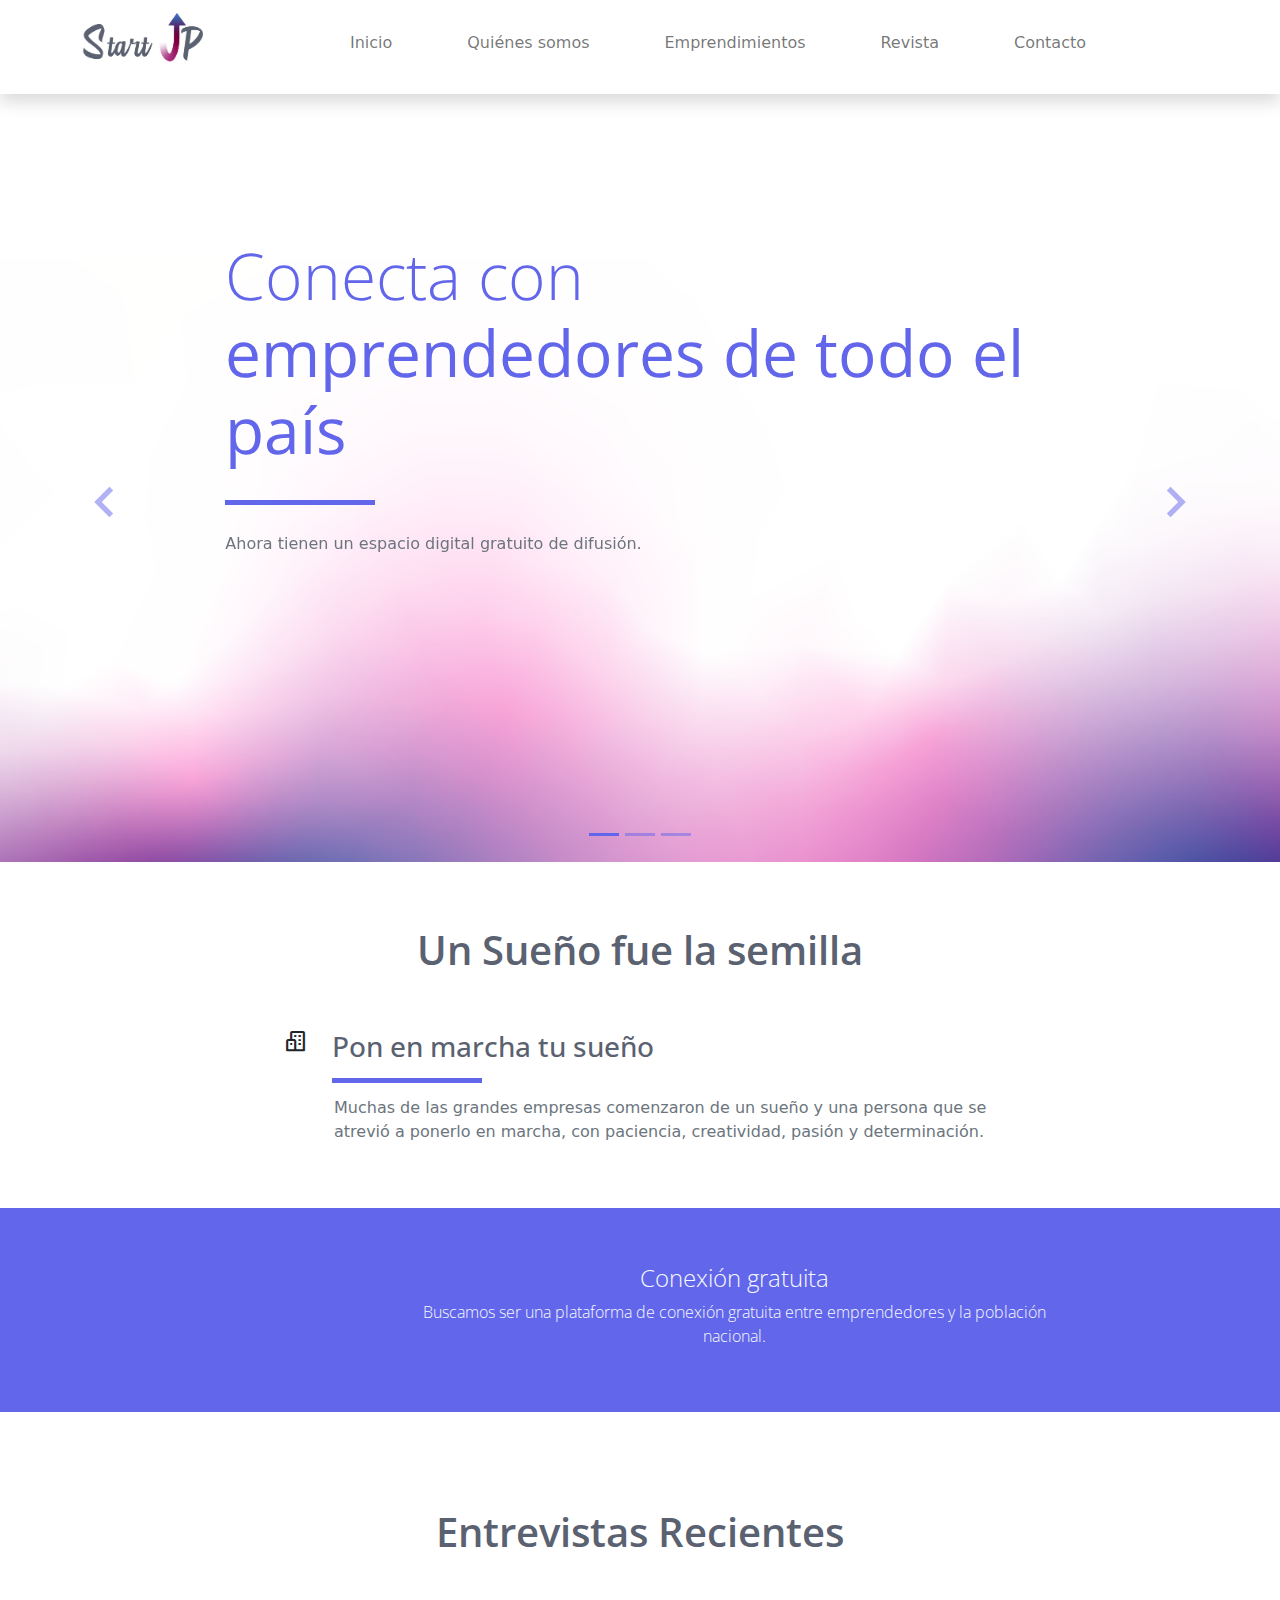
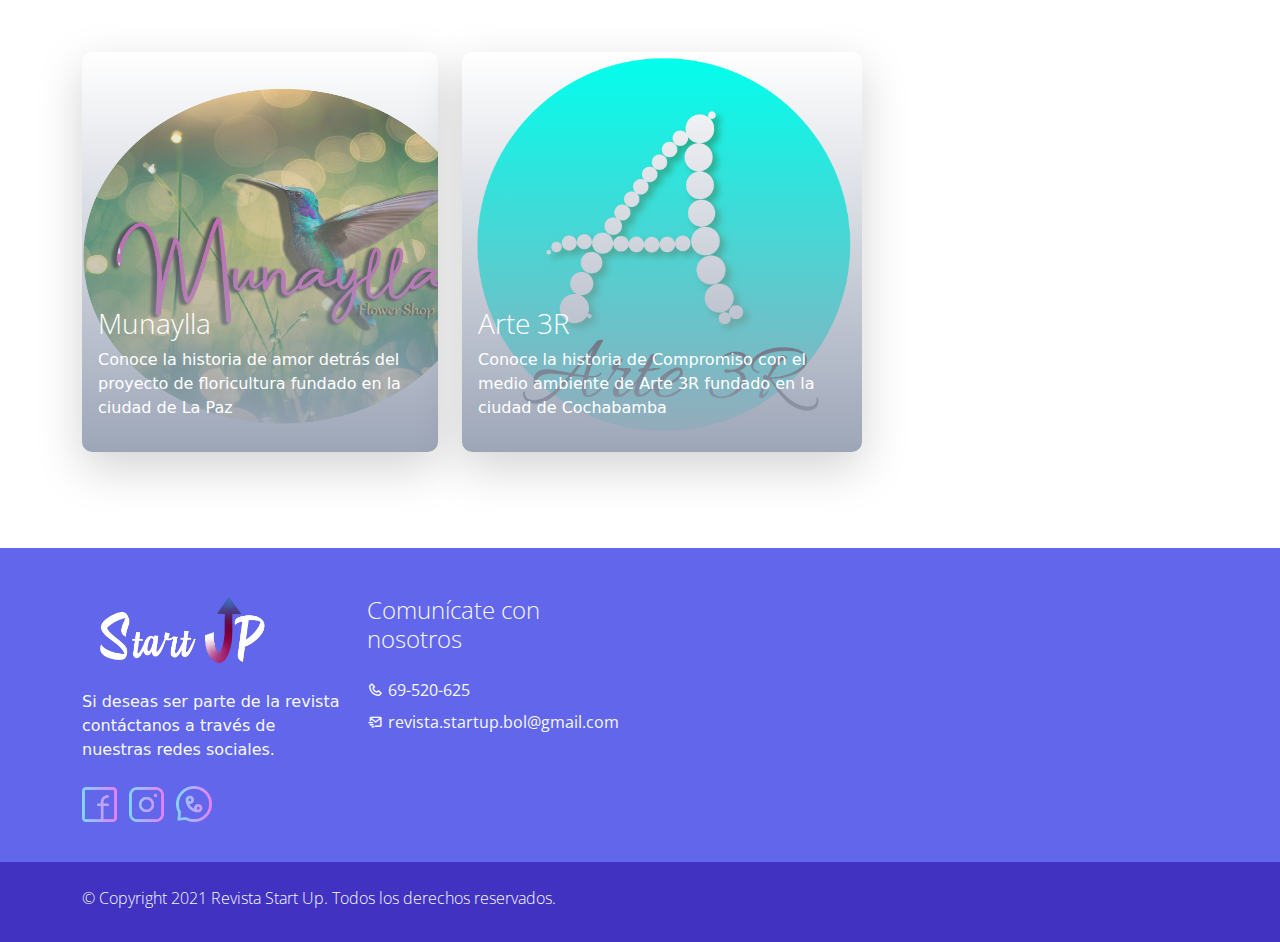
==== index.html @ d156837f "update index interview" ====
<!DOCTYPE html>
<html lang="en">

<head>
    <title>Revista Start Up</title>
    <meta charset="utf-8">
    <meta name="viewport" content="width=device-width, initial-scale=1">
    <link rel="apple-touch-icon" href="assets/img/apple-icon.png">
    <link rel="shortcut icon" type="image/x-icon" href="assets/img/favicon.ico">
    <!-- Load Require CSS -->
    <link href="assets/css/bootstrap.min.css" rel="stylesheet">
    <!-- Font CSS -->
    <link href="assets/css/boxicon.min.css" rel="stylesheet">
    <link href="https://fonts.googleapis.com/css2?family=Open+Sans:wght@300;400;600&display=swap" rel="stylesheet">
    <!-- Load Tempalte CSS -->
    <link rel="stylesheet" href="assets/css/templatemo.css">
    <!-- Custom CSS -->
    <link rel="stylesheet" href="assets/css/custom.css">
    <!--
    
TemplateMo 561 Purple Buzz

https://templatemo.com/tm-561-purple-buzz

-->
</head>

<body>
    <!-- Header -->
    <nav id="main_nav" class="navbar navbar-expand-lg navbar-light bg-white shadow">
        <div class="container d-flex justify-content-between align-items-center">
            <a class="navbar-brand h1" href="index.html">
                <img src="./assets/img/logos/logoplomo.png" style="height: 60px; width: 140px;">
            </a>
            <button class="navbar-toggler border-0" type="button" data-bs-toggle="collapse"
                data-bs-target="#navbar-toggler-success" aria-controls="navbarSupportedContent" aria-expanded="false"
                aria-label="Toggle navigation">
                <span class="navbar-toggler-icon"></span>
            </button>

            <div class="align-self-center collapse navbar-collapse flex-fill  d-lg-flex justify-content-lg-between"
                id="navbar-toggler-success">
                <div class="flex-fill mx-xl-5 mb-2">
                    <ul class="nav navbar-nav d-flex justify-content-between mx-xl-5 text-center text-dark">
                        <li class="nav-item">
                            <a class="nav-link btn-outline-primary rounded-pill px-3" href="index.html">Inicio</a>
                        </li>
                        <li class="nav-item">
                            <a class="nav-link btn-outline-primary rounded-pill px-3" href="nosotros.html">Quiénes
                                somos</a>
                        </li>
                        <li class="nav-item">
                            <a class="nav-link btn-outline-primary rounded-pill px-3"
                                href="emprendedores.html">Emprendimientos</a>
                        </li>
                        <li class="nav-item">
                            <a class="nav-link btn-outline-primary rounded-pill px-3" href="impresa.html">Revista</a>
                        </li>
                        <li class="nav-item">
                            <a class="nav-link btn-outline-primary rounded-pill px-3" href="contacto.html">Contacto</a>
                        </li>
                    </ul>
                </div>
            </div>
        </div>
    </nav>
    <!-- Close Header -->


    <!-- Start Banner Hero -->
    <div class="banner-wrapper bg-light">
        <div id="index_banner" class="banner-vertical-center-index container-fluid pt-5">

            <!-- Start slider -->
            <div id="carouselExampleIndicators" class="carousel slide" data-bs-ride="carousel">
                <ol class="carousel-indicators">
                    <li data-bs-target="#carouselExampleIndicators" data-bs-slide-to="0" class="active"></li>
                    <li data-bs-target="#carouselExampleIndicators" data-bs-slide-to="1"></li>
                    <li data-bs-target="#carouselExampleIndicators" data-bs-slide-to="2"></li>
                </ol>
                <div class="carousel-inner">
                    <div class="carousel-item active">

                        <div class="py-5 row d-flex align-items-center">
                            <div class="banner-content col-lg-8 col-8 offset-2 m-lg-auto text-left py-5 pb-5">
                                <h1
                                    class="banner-heading h1 text-secondary display-3 mb-0 pb-5 mx-0 px-0 light-300 typo-space-line">
                                    Conecta con <strong>emprendedores de todo el país</strong>
                                </h1>
                                <p class="banner-body text-muted py-3 mx-0 px-0">
                                    Ahora tienen un espacio digital
                                    gratuito de difusión.
                                </p>
                            </div>
                        </div>

                    </div>
                    <div class="carousel-item">

                        <div class="py-5 row d-flex align-items-center">
                            <div class="banner-content col-lg-8 col-8 offset-2 m-lg-auto text-left py-5 pb-5">
                                <h1
                                    class="banner-heading h1 text-secondary display-3 mb-0 pb-5 mx-0 px-0 light-300 typo-space-line">
                                    Conoce la historia detrás de <strong>sus proyectos</strong>
                                </h1>
                                <p class="banner-body text-muted py-3 mx-0 px-0">
                                    Cada 15 días un emprendedor compartirá su historia.
                                </p>

                            </div>
                        </div>

                    </div>
                    <div class="carousel-item">

                        <div class="py-5 row d-flex align-items-center">
                            <div class="banner-content col-lg-8 col-8 offset-2 m-lg-auto text-left py-5 pb-5">
                                <h1
                                    class="banner-heading h1 text-secondary display-3 mb-0 pb-5 mx-0 px-0 light-300 typo-space-line">
                                    Descubre a las empresas y <strong>fuentes de empleo del mañana.</strong>
                                </h1>
                                <a class="banner-button btn rounded-pill btn-outline-primary btn-lg px-4"
                                    href="emprendedores.html" role="button">Ver Emprendimientos</a>
                            </div>
                        </div>

                    </div>
                </div>
                <a class="carousel-control-prev text-decoration-none" href="#carouselExampleIndicators" role="button"
                    data-bs-slide="prev">
                    <i class='bx bx-chevron-left'></i>
                    <span class="visually-hidden">Previous</span>
                </a>
                <a class="carousel-control-next text-decoration-none" href="#carouselExampleIndicators" role="button"
                    data-bs-slide="next">
                    <i class='bx bx-chevron-right'></i>
                    <span class="visually-hidden">Next</span>
                </a>
            </div>
            <!-- End slider -->

        </div>
    </div>
    <!-- End Banner Hero -->



    <!-- Start Service -->
    <section class="service-wrapper py-3">
        <div class="container-fluid pb-3">
            <div class="row">
                <h2 class="h2 text-center col-12 py-5 semi-bold-600" style="color: #5A6170;">Un Sueño fue la semilla
                </h2>
                <div class="service-header col-2 col-lg-3 text-end light-300">
                    <i class='bx bx-buildings bx-sm text-dark'></i>
                </div>
                <div class="service-heading col-10 col-lg-9 text-start float-end light-300">
                    <h2 class="h3 pb-4 typo-space-line" style="color: #5A6170;">Pon en marcha tu sueño</h2>
                </div>
            </div>
            <p class="service-footer col-10 offset-2 col-lg-9 offset-lg-3 text-start pb-3 text-muted px-2">
                Muchas de las grandes empresas comenzaron de un sueño y una persona que se atrevió a ponerlo en marcha,
                con paciencia, creatividad, pasión y determinación.
            </p>
        </div>

        <!--  <div class="service-tag py-5 bg-secondary">
            <div class="col-md-12">
                <ul class="nav d-flex justify-content-center">
                    <li class="nav-item mx-lg-4">
                        <a class="filter-btn nav-link btn-outline-primary active shadow rounded-pill text-light px-4 light-300"
                            href="#" data-filter=".project">All</a>
                    </li>
                    <li class="nav-item mx-lg-4">
                        <a class="filter-btn nav-link btn-outline-primary rounded-pill text-light px-4 light-300"
                            href="#" data-filter=".graphic">Graphics</a>
                    </li>
                    <li class="filter-btn nav-item mx-lg-4">
                        <a class="filter-btn nav-link btn-outline-primary rounded-pill text-light px-4 light-300"
                            href="#" data-filter=".ui">UI/UX</a>
                    </li>
                    <li class="nav-item mx-lg-4">
                        <a class="filter-btn nav-link btn-outline-primary rounded-pill text-light px-4 light-300"
                            href="#" data-filter=".branding">Branding</a>
                    </li>
                </ul>
            </div>
        </div>-->

    </section>

    <!-- <section class="container overflow-hidden py-5">
        <div class="row gx-5 gx-sm-3 gx-lg-5 gy-lg-5 gy-3 pb-3 projects">

            <div class="col-xl-3 col-md-4 col-sm-6 project ui branding">
                <a href="#" class="service-work card border-0 text-white shadow-sm overflow-hidden mx-5 m-sm-0">
                    <img class="service card-img" src="./assets/img/services-01.jpg" alt="Card image">
                    <div class="service-work-vertical card-img-overlay d-flex align-items-end">
                        <div class="service-work-content text-left text-light">
                            <span class="btn btn-outline-light rounded-pill mb-lg-3 px-lg-4 light-300">UI/UX
                                design</span>
                            <p class="card-text">Lorem ipsum dolor sit amet, consectetur adipisicing</p>
                        </div>
                    </div>
                </a>
            </div>

            <div class="col-xl-3 col-md-4 col-sm-6 project ui graphic">
                <a href="#" class="service-work card border-0 text-white shadow-sm overflow-hidden mx-5 m-sm-0">
                    <img class="card-img" src="./assets/img/services-02.jpg" alt="Card image">
                    <div class="service-work-vertical card-img-overlay d-flex align-items-end">
                        <div class="service-work-content text-left text-light">
                            <span class="btn btn-outline-light rounded-pill mb-lg-3 px-lg-4 light-300">Social
                                Media</span>
                            <p class="card-text">Lorem ipsum dolor sit amet, consectetur adipisicing</p>
                        </div>
                    </div>
                </a>
            </div>

            <div class="col-xl-3 col-md-4 col-sm-6 project branding">
                <a href="#" class="service-work card border-0 text-white shadow-sm overflow-hidden mx-5 m-sm-0">
                    <img class="card-img" src="./assets/img/services-03.jpg" alt="Card image">
                    <div class="service-work-vertical card-img-overlay d-flex align-items-end">
                        <div class="service-work-content text-left text-light">
                            <span class="btn btn-outline-light rounded-pill mb-lg-3 px-lg-4 light-300">Marketing</span>
                            <p class="card-text">Lorem ipsum dolor sit amet, consectetur adipisicing</p>
                        </div>
                    </div>
                </a>
            </div>

            <div class="col-xl-3 col-md-4 col-sm-6 project ui graphic">
                <a href="#" class="service-work card border-0 text-white shadow-sm overflow-hidden mx-5 m-sm-0">
                    <img class="card-img" src="./assets/img/services-04.jpg" alt="Card image">
                    <div class="service-work-vertical card-img-overlay d-flex align-items-end">
                        <div class="service-work-content text-left text-light">
                            <span class="btn btn-outline-light rounded-pill mb-lg-3 px-lg-4 light-300">Graphic</span>
                            <p class="card-text">Lorem ipsum dolor sit amet, consectetur adipisicing</p>
                        </div>
                    </div>
                </a>
            </div>

            <div class="col-xl-3 col-md-4 col-sm-6 project ui graphic">
                <a href="#" class="service-work card border-0 text-white shadow-sm overflow-hidden mx-5 m-sm-0">
                    <img class="card-img" src="./assets/img/services-05.jpg" alt="Card image">
                    <div class="service-work-vertical card-img-overlay d-flex align-items-end">
                        <div class="service-work-content text-left text-light">
                            <span class="btn btn-outline-light rounded-pill mb-lg-3 px-lg-4 light-300">Digtal
                                Marketing</span>
                            <p class="card-text">Lorem ipsum dolor sit amet, consectetur adipisicing</p>
                        </div>
                    </div>
                </a>
            </div>

            <div class="col-xl-3 col-md-4 col-sm-6 project branding">
                <a href="#" class="service-work card border-0 text-white shadow-sm overflow-hidden mx-5 m-sm-0">
                    <img class="card-img" src="./assets/img/services-06.jpg" alt="Card image">
                    <div class="service-work-vertical card-img-overlay d-flex align-items-end">
                        <div class="service-work-content text-left text-light">
                            <span class="btn btn-outline-light rounded-pill mb-lg-3 px-lg-4 light-300">Market
                                Research</span>
                            <p class="card-text">Lorem ipsum dolor sit amet, consectetur adipisicing</p>
                        </div>
                    </div>
                </a>
            </div>

            <div class="col-xl-3 col-md-4 col-sm-6 project branding">
                <a href="#" class="service-work card border-0 text-white shadow-sm overflow-hidden mx-5 m-sm-0">
                    <img class="card-img" src="./assets/img/services-07.jpg" alt="Card image">
                    <div class="service-work-vertical card-img-overlay d-flex align-items-end">
                        <div class="service-work-content text-left text-light">
                            <span class="btn btn-outline-light rounded-pill mb-lg-3 px-lg-4 light-300">Business</span>
                            <p class="card-text">Lorem ipsum dolor sit amet, consectetur adipisicing</p>
                        </div>
                    </div>
                </a>
            </div>

            <div class="col-xl-3 col-md-4 col-sm-6 project ui graphic branding">
                <a href="#" class="service-work card border-0 text-white shadow-sm overflow-hidden mx-5 m-sm-0">
                    <img class="card-img" src="./assets/img/services-08.jpg" alt="Card image">
                    <div class="service-work-vertical card-img-overlay d-flex align-items-end">
                        <div class="service-work-content text-left text-light">
                            <span class="btn btn-outline-light rounded-pill mb-lg-3 px-lg-4 light-300">Branding</span>
                            <p class="card-text">Lorem ipsum dolor sit amet, consectetur adipisicing</p>
                        </div>
                    </div>
                </a>
            </div>

        </div>
    </section> -->
    <!-- End Service -->


    <!-- Start View Work -->
    <section class="bg-secondary">
        <div class="container py-5">
            <div class="row d-flex justify-content-center text-center">
                <div class="col-lg-2 col-12 text-light align-items-center">
                </div>
                <div class="col-lg-7 col-12 text-light pt-2">
                    <h3 class="h4 light-300">Conexión gratuita</h3>
                    <p class="light-300">Buscamos ser una plataforma de conexión gratuita entre emprendedores y la
                        población nacional. </p>
                </div>
            </div>
        </div>
    </section>
    <!-- End View Work -->

    <!-- Start Recent Work -->
    <section class="py-5 mb-5">
        <div class="container">
            <div class="recent-work-header row text-center pb-5">
                <h2 class="col-md-6 m-auto h2 semi-bold-600 py-5" style="color: #5A6170;">Entrevistas Recientes</h2>
            </div>
            <div class="row gy-12 g-lg-12 mb-12">

                <!-- Start Recent Work -->
                <div class="col-md-4 mb-12">
                    <a href="entrevista.html" class="recent-work card border-0 shadow-lg overflow-hidden">
                        <img class="recent-work-img card-img" style="height: 400px; width: 400px;"
                            src="./assets/img/entrevista/primera/logo.png" alt="Card image">
                        <div class="recent-work-vertical card-img-overlay d-flex align-items-end">
                            <div class="recent-work-content text-start mb-3 ml-3 text-dark">
                                <h3 class="card-title light-300" style="color:white;">Munaylla</h3>
                                <p class="card-text" style="color:white;">
                                    Conoce la historia de amor detrás del
                                    proyecto de floricultura
                                    fundado en la ciudad de La Paz
                                </p>
                            </div>
                        </div>
                    </a>

                </div>
                <div class="col-md-4 mb-12">
                    <a href="arte3r.html" class="recent-work card border-0 shadow-lg overflow-hidden"
                        style="height: 400px; width: 400px;">
                        <img class="recent-work-img card-img" src="./assets/img/entrevista/segunda/logo.jpg"
                            alt="Card image">
                        <div class="recent-work-vertical card-img-overlay d-flex align-items-end">
                            <div class="recent-work-content text-start mb-3 ml-3 text-dark">
                                <h3 class="card-title light-300" style="color:white;">Arte 3R</h3>
                                <p class="card-text" style="color:white;">Conoce la historia de Compromiso con el medio
                                    ambiente de Arte 3R
                                    fundado en la ciudad de Cochabamba</p>
                            </div>
                        </div>
                    </a>
                </div>
                <!-- End Recent Work -->

            </div>
        </div>
    </section>
    <!-- End Recent Work -->



    <!-- Start Footer -->
    <footer class="bg-secondary pt-4">
        <div class="container">
            <div class="row py-4">

                <div class="col-lg-3 col-12 align-left">
                    <a class="navbar-brand" href="index.html">
                        <img src="./assets/img/logos/logoblanco.png" style="height: 70px; width: 210px;">
                    </a>
                    <p class="text-light my-lg-4 my-2">
                        Si deseas ser parte de la revista contáctanos a través de nuestras redes sociales.
                    </p>
                    <ul class="list-inline footer-icons light-300">
                        <li class="list-inline-item m-0">
                            <a class="text-light" target="_blank" href="https://www.facebook.com/RevStartUp">
                                <img src="./assets/img/facebook_me.png " style="height: 35px; width: 35px;" alt="">
                            </a>
                        </li>
                        &nbsp;
                        <li class="list-inline-item m-0">
                            <a class="text-light" target="_blank" href="https://www.instagram.com/revstartup/">
                                <img src="./assets/img/instagram_me.png " style="height: 35px; width: 35px;" alt="">
                            </a>
                        </li>
                        &nbsp;
                        <li class="list-inline-item m-0">
                            <a class="text-light" target="_blank"
                                href="https://api.whatsapp.com/send?phone=59169520625&text=hola revista StartUp!">
                                <img src="./assets/img/whatsapp_me.png " style="height: 36px; width: 36px;" alt="">
                            </a>
                        </li>
                    </ul>
                </div>

                <div class="col-lg-3 col-md-4 my-sm-0 mt-4">
                    <h2 class="h4 pb-lg-3 text-light light-300">Comunícate con nosotros</h2>
                    <ul class="list-unstyled text-light light-300">
                        <li class="pb-2">
                            <i class='bx-fw bx bx-phone bx-xs'></i><a class="text-decoration-none text-light py-1"
                                href="tel:059169520625">69-520-625</a>
                        </li>
                        <li class="pb-2">
                            <i class='bx-fw bx bx-mail-send bx-xs'></i><a class="text-decoration-none text-light py-1"
                                href="mailto:revista.startup.bol@gmail.com">revista.startup.bol@gmail.com</a>
                        </li>
                    </ul>
                </div>

            </div>
        </div>

        <div class="w-100 bg-primary py-3">
            <div class="container">
                <div class="row pt-2">
                    <div class="col-lg-6 col-sm-12">
                        <p class="text-lg-start text-center text-light light-300">
                            © Copyright 2021 Revista Start Up. Todos los derechos reservados.
                        </p>
                    </div>
                </div>
            </div>
        </div>

    </footer>
    <!-- End Footer -->


    <!-- Bootstrap -->
    <script src="assets/js/bootstrap.bundle.min.js"></script>
    <!-- Load jQuery require for isotope -->
    <script src="assets/js/jquery.min.js"></script>
    <!-- Isotope -->
    <script src="assets/js/isotope.pkgd.js"></script>
    <!-- Page Script -->
    <script>
        $(window).load(function () {
            // init Isotope
            var $projects = $('.projects').isotope({
                itemSelector: '.project',
                layoutMode: 'fitRows'
            });
            $(".filter-btn").click(function () {
                var data_filter = $(this).attr("data-filter");
                $projects.isotope({
                    filter: data_filter
                });
                $(".filter-btn").removeClass("active");
                $(".filter-btn").removeClass("shadow");
                $(this).addClass("active");
                $(this).addClass("shadow");
                return false;
            });
        });
    </script>
    <!-- Templatemo -->
    <script src="assets/js/templatemo.js"></script>
    <!-- Custom -->
    <script src="assets/js/custom.js"></script>

</body>

</html>
---- assets/css/boxicon.min.css ----
@font-face{font-family:'boxicons';font-weight:normal;font-style:normal;src:url('../fonts/boxicons.eot');src:url('../fonts/boxicons.eot') format('embedded-opentype'),url('../fonts/boxicons.woff2') format('woff2'),url('../fonts/boxicons.woff') format('woff'),url('../fonts/boxicons.ttf') format('truetype'),url('../fonts/boxicons.svg?#boxicons') format('svg')}.bx{font-family:'boxicons'!important;font-weight:normal;font-style:normal;font-variant:normal;line-height:1;display:inline-block;text-transform:none;speak:none;-webkit-font-smoothing:antialiased;-moz-osx-font-smoothing:grayscale}.bx-ul{margin-left:2em;padding-left:0;list-style:none}.bx-ul>li{position:relative}.bx-ul .bx{font-size:inherit;line-height:inherit;position:absolute;left:-2em;width:2em;text-align:center}@-webkit-keyframes spin{0%{-webkit-transform:rotate(0);transform:rotate(0)}100%{-webkit-transform:rotate(359deg);transform:rotate(359deg)}}@keyframes spin{0%{-webkit-transform:rotate(0);transform:rotate(0)}100%{-webkit-transform:rotate(359deg);transform:rotate(359deg)}}@-webkit-keyframes burst{0%{-webkit-transform:scale(1);transform:scale(1);opacity:1}90%{-webkit-transform:scale(1.5);transform:scale(1.5);opacity:0}}@keyframes burst{0%{-webkit-transform:scale(1);transform:scale(1);opacity:1}90%{-webkit-transform:scale(1.5);transform:scale(1.5);opacity:0}}@-webkit-keyframes flashing{0%{opacity:1}45%{opacity:0}90%{opacity:1}}@keyframes flashing{0%{opacity:1}45%{opacity:0}90%{opacity:1}}@-webkit-keyframes fade-left{0%{-webkit-transform:translateX(0);transform:translateX(0);opacity:1}75%{-webkit-transform:translateX(-20px);transform:translateX(-20px);opacity:0}}@keyframes fade-left{0%{-webkit-transform:translateX(0);transform:translateX(0);opacity:1}75%{-webkit-transform:translateX(-20px);transform:translateX(-20px);opacity:0}}@-webkit-keyframes fade-right{0%{-webkit-transform:translateX(0);transform:translateX(0);opacity:1}75%{-webkit-transform:translateX(20px);transform:translateX(20px);opacity:0}}@keyframes fade-right{0%{-webkit-transform:translateX(0);transform:translateX(0);opacity:1}75%{-webkit-transform:translateX(20px);transform:translateX(20px);opacity:0}}@-webkit-keyframes fade-up{0%{-webkit-transform:translateY(0);transform:translateY(0);opacity:1}75%{-webkit-transform:translateY(-20px);transform:translateY(-20px);opacity:0}}@keyframes fade-up{0%{-webkit-transform:translateY(0);transform:translateY(0);opacity:1}75%{-webkit-transform:translateY(-20px);transform:translateY(-20px);opacity:0}}@-webkit-keyframes fade-down{0%{-webkit-transform:translateY(0);transform:translateY(0);opacity:1}75%{-webkit-transform:translateY(20px);transform:translateY(20px);opacity:0}}@keyframes fade-down{0%{-webkit-transform:translateY(0);transform:translateY(0);opacity:1}75%{-webkit-transform:translateY(20px);transform:translateY(20px);opacity:0}}@-webkit-keyframes tada{from{-webkit-transform:scale3d(1,1,1);transform:scale3d(1,1,1)}10%,20%{-webkit-transform:scale3d(.95,.95,.95) rotate3d(0,0,1,-10deg);transform:scale3d(.95,.95,.95) rotate3d(0,0,1,-10deg)}30%,50%,70%,90%{-webkit-transform:scale3d(1,1,1) rotate3d(0,0,1,10deg);transform:scale3d(1,1,1) rotate3d(0,0,1,10deg)}40%,60%,80%{-webkit-transform:scale3d(1,1,1) rotate3d(0,0,1,-10deg);transform:scale3d(1,1,1) rotate3d(0,0,1,-10deg)}to{-webkit-transform:scale3d(1,1,1);transform:scale3d(1,1,1)}}@keyframes tada{from{-webkit-transform:scale3d(1,1,1);transform:scale3d(1,1,1)}10%,20%{-webkit-transform:scale3d(.95,.95,.95) rotate3d(0,0,1,-10deg);transform:scale3d(.95,.95,.95) rotate3d(0,0,1,-10deg)}30%,50%,70%,90%{-webkit-transform:scale3d(1,1,1) rotate3d(0,0,1,10deg);transform:scale3d(1,1,1) rotate3d(0,0,1,10deg)}40%,60%,80%{-webkit-transform:rotate3d(0,0,1,-10deg);transform:rotate3d(0,0,1,-10deg)}to{-webkit-transform:scale3d(1,1,1);transform:scale3d(1,1,1)}}.bx-spin{-webkit-animation:spin 2s linear infinite;animation:spin 2s linear infinite}.bx-spin-hover:hover{-webkit-animation:spin 2s linear infinite;animation:spin 2s linear infinite}.bx-tada{-webkit-animation:tada 1.5s ease infinite;animation:tada 1.5s ease infinite}.bx-tada-hover:hover{-webkit-animation:tada 1.5s ease infinite;animation:tada 1.5s ease infinite}.bx-flashing{-webkit-animation:flashing 1.5s infinite linear;animation:flashing 1.5s infinite linear}.bx-flashing-hover:hover{-webkit-animation:flashing 1.5s infinite linear;animation:flashing 1.5s infinite linear}.bx-burst{-webkit-animation:burst 1.5s infinite linear;animation:burst 1.5s infinite linear}.bx-burst-hover:hover{-webkit-animation:burst 1.5s infinite linear;animation:burst 1.5s infinite linear}.bx-fade-up{-webkit-animation:fade-up 1.5s infinite linear;animation:fade-up 1.5s infinite linear}.bx-fade-up-hover:hover{-webkit-animation:fade-up 1.5s infinite linear;animation:fade-up 1.5s infinite linear}.bx-fade-down{-webkit-animation:fade-down 1.5s infinite linear;animation:fade-down 1.5s infinite linear}.bx-fade-down-hover:hover{-webkit-animation:fade-down 1.5s infinite linear;animation:fade-down 1.5s infinite linear}.bx-fade-left{-webkit-animation:fade-left 1.5s infinite linear;animation:fade-left 1.5s infinite linear}.bx-fade-left-hover:hover{-webkit-animation:fade-left 1.5s infinite linear;animation:fade-left 1.5s infinite linear}.bx-fade-right{-webkit-animation:fade-right 1.5s infinite linear;animation:fade-right 1.5s infinite linear}.bx-fade-right-hover:hover{-webkit-animation:fade-right 1.5s infinite linear;animation:fade-right 1.5s infinite linear}.bx-xs{font-size:1rem!important}.bx-sm{font-size:1.55rem!important}.bx-md{font-size:2.25rem!important}.bx-fw{font-size:1.2857142857em;line-height:.8em;width:1.2857142857em;height:.8em;margin-top:-.2em!important;vertical-align:middle}.bx-lg{font-size:3.0!important}.bx-pull-left{float:left;margin-right:.3em!important}.bx-pull-right{float:right;margin-left:.3em!important}.bx-rotate-90{transform:rotate(90deg);-ms-filter:'progid:DXImageTransform.Microsoft.BasicImage(rotation=1)'}.bx-rotate-180{transform:rotate(180deg);-ms-filter:'progid:DXImageTransform.Microsoft.BasicImage(rotation=2)'}.bx-rotate-270{transform:rotate(270deg);-ms-filter:'progid:DXImageTransform.Microsoft.BasicImage(rotation=3)'}.bx-flip-horizontal{transform:scaleX(-1);-ms-filter:'progid:DXImageTransform.Microsoft.BasicImage(rotation=0,mirror=1)'}.bx-flip-vertical{transform:scaleY(-1);-ms-filter:'progid:DXImageTransform.Microsoft.BasicImage(rotation=2,mirror=1)'}.bx-border{padding:.25em;border:.07em solid rgba(0,0,0,.1);border-radius:.25em}.bx-border-circle{padding:.25em;border:.07em solid rgba(0,0,0,.1);border-radius:50%}.bx-abacus:before{content:"\e900"}.bx-accessibility:before{content:"\e901"}.bx-add-to-queue:before{content:"\e902"}.bx-adjust:before{content:"\e903"}.bx-alarm:before{content:"\e904"}.bx-alarm-add:before{content:"\e905"}.bx-alarm-exclamation:before{content:"\e906"}.bx-alarm-off:before{content:"\e907"}.bx-alarm-snooze:before{content:"\e908"}.bx-album:before{content:"\e909"}.bx-align-justify:before{content:"\e90a"}.bx-align-left:before{content:"\e90b"}.bx-align-middle:before{content:"\e90c"}.bx-align-right:before{content:"\e90d"}.bx-analyse:before{content:"\e90e"}.bx-anchor:before{content:"\e90f"}.bx-angry:before{content:"\e910"}.bx-aperture:before{content:"\e911"}.bx-arch:before{content:"\e912"}.bx-archive:before{content:"\e913"}.bx-archive-in:before{content:"\e914"}.bx-archive-out:before{content:"\e915"}.bx-area:before{content:"\e916"}.bx-arrow-back:before{content:"\e917"}.bx-arrow-from-bottom:before{content:"\e918"}.bx-arrow-from-left:before{content:"\e919"}.bx-arrow-from-right:before{content:"\e91a"}.bx-arrow-from-top:before{content:"\e91b"}.bx-arrow-to-bottom:before{content:"\e91c"}.bx-arrow-to-left:before{content:"\e91d"}.bx-arrow-to-right:before{content:"\e91e"}.bx-arrow-to-top:before{content:"\e91f"}.bx-at:before{content:"\e920"}.bx-atom:before{content:"\e921"}.bx-award:before{content:"\e922"}.bx-badge:before{content:"\e923"}.bx-badge-check:before{content:"\e924"}.bx-ball:before{content:"\e925"}.bx-band-aid:before{content:"\e926"}.bx-bar-chart:before{content:"\e927"}.bx-bar-chart-alt:before{content:"\e928"}.bx-bar-chart-alt-2:before{content:"\e929"}.bx-bar-chart-square:before{content:"\e92a"}.bx-barcode:before{content:"\e92b"}.bx-barcode-reader:before{content:"\e92c"}.bx-baseball:before{content:"\e92d"}.bx-basket:before{content:"\e92e"}.bx-basketball:before{content:"\e92f"}.bx-bath:before{content:"\e930"}.bx-battery:before{content:"\e931"}.bx-bed:before{content:"\e932"}.bx-been-here:before{content:"\e933"}.bx-beer:before{content:"\e934"}.bx-bell:before{content:"\e935"}.bx-bell-minus:before{content:"\e936"}.bx-bell-off:before{content:"\e937"}.bx-bell-plus:before{content:"\e938"}.bx-bible:before{content:"\e939"}.bx-bitcoin:before{content:"\e93a"}.bx-blanket:before{content:"\e93b"}.bx-block:before{content:"\e93c"}.bx-bluetooth:before{content:"\e93d"}.bx-body:before{content:"\e93e"}.bx-bold:before{content:"\e93f"}.bx-bolt-circle:before{content:"\e940"}.bx-bomb:before{content:"\e941"}.bx-bone:before{content:"\e942"}.bx-bong:before{content:"\e943"}.bx-book:before{content:"\e944"}.bx-book-add:before{content:"\e945"}.bx-book-alt:before{content:"\e946"}.bx-book-bookmark:before{content:"\e947"}.bx-book-content:before{content:"\e948"}.bx-book-heart:before{content:"\e949"}.bx-bookmark:before{content:"\e94a"}.bx-bookmark-alt:before{content:"\e94b"}.bx-bookmark-alt-minus:before{content:"\e94c"}.bx-bookmark-alt-plus:before{content:"\e94d"}.bx-bookmark-heart:before{content:"\e94e"}.bx-bookmark-minus:before{content:"\e94f"}.bx-bookmark-plus:before{content:"\e950"}.bx-bookmarks:before{content:"\e951"}.bx-book-open:before{content:"\e952"}.bx-book-reader:before{content:"\e953"}.bx-border-all:before{content:"\e954"}.bx-border-bottom:before{content:"\e955"}.bx-border-inner:before{content:"\e956"}.bx-border-left:before{content:"\e957"}.bx-border-none:before{content:"\e958"}.bx-border-outer:before{content:"\e959"}.bx-border-radius:before{content:"\e95a"}.bx-border-right:before{content:"\e95b"}.bx-border-top:before{content:"\e95c"}.bx-bot:before{content:"\e95d"}.bx-bowling-ball:before{content:"\e95e"}.bx-box:before{content:"\e95f"}.bx-bracket:before{content:"\e960"}.bx-braille:before{content:"\e961"}.bx-brain:before{content:"\e962"}.bx-briefcase:before{content:"\e963"}.bx-briefcase-alt:before{content:"\e964"}.bx-briefcase-alt-2:before{content:"\e965"}.bx-brightness:before{content:"\e966"}.bx-brightness-half:before{content:"\e967"}.bx-broadcast:before{content:"\e968"}.bx-brush:before{content:"\e969"}.bx-brush-alt:before{content:"\e96a"}.bx-bug:before{content:"\e96b"}.bx-bug-alt:before{content:"\e96c"}.bx-building:before{content:"\e96d"}.bx-building-house:before{content:"\e96e"}.bx-buildings:before{content:"\e96f"}.bx-bulb:before{content:"\e970"}.bx-bullseye:before{content:"\e971"}.bx-buoy:before{content:"\e972"}.bx-bus:before{content:"\e973"}.bx-bus-school:before{content:"\e974"}.bx-cabinet:before{content:"\e975"}.bx-cake:before{content:"\e976"}.bx-calculator:before{content:"\e977"}.bx-calendar:before{content:"\e978"}.bx-calendar-alt:before{content:"\e979"}.bx-calendar-check:before{content:"\e97a"}.bx-calendar-edit:before{content:"\e97b"}.bx-calendar-event:before{content:"\e97c"}.bx-calendar-exclamation:before{content:"\e97d"}.bx-calendar-heart:before{content:"\e97e"}.bx-calendar-minus:before{content:"\e97f"}.bx-calendar-plus:before{content:"\e980"}.bx-calendar-star:before{content:"\e981"}.bx-calendar-week:before{content:"\e982"}.bx-calendar-x:before{content:"\e983"}.bx-camera:before{content:"\e984"}.bx-camera-home:before{content:"\e985"}.bx-camera-movie:before{content:"\e986"}.bx-camera-off:before{content:"\e987"}.bx-capsule:before{content:"\e988"}.bx-captions:before{content:"\e989"}.bx-car:before{content:"\e98a"}.bx-card:before{content:"\e98b"}.bx-caret-down:before{content:"\e98c"}.bx-caret-down-circle:before{content:"\e98d"}.bx-caret-down-square:before{content:"\e98e"}.bx-caret-left:before{content:"\e98f"}.bx-caret-left-circle:before{content:"\e990"}.bx-caret-left-square:before{content:"\e991"}.bx-caret-right:before{content:"\e992"}.bx-caret-right-circle:before{content:"\e993"}.bx-caret-right-square:before{content:"\e994"}.bx-caret-up:before{content:"\e995"}.bx-caret-up-circle:before{content:"\e996"}.bx-caret-up-square:before{content:"\e997"}.bx-carousel:before{content:"\e998"}.bx-cart:before{content:"\e999"}.bx-cart-alt:before{content:"\e99a"}.bx-cast:before{content:"\e99b"}.bx-category:before{content:"\e99c"}.bx-category-alt:before{content:"\e99d"}.bx-cctv:before{content:"\e99e"}.bx-certification:before{content:"\e99f"}.bx-chair:before{content:"\e9a0"}.bx-chalkboard:before{content:"\e9a1"}.bx-chart:before{content:"\e9a2"}.bx-chat:before{content:"\e9a3"}.bx-check:before{content:"\e9a4"}.bx-checkbox:before{content:"\e9a5"}.bx-checkbox-checked:before{content:"\e9a6"}.bx-checkbox-square:before{content:"\e9a7"}.bx-check-circle:before{content:"\e9a8"}.bx-check-double:before{content:"\e9a9"}.bx-check-shield:before{content:"\e9aa"}.bx-check-square:before{content:"\e9ab"}.bx-chevron-down:before{content:"\e9ac"}.bx-chevron-down-circle:before{content:"\e9ad"}.bx-chevron-down-square:before{content:"\e9ae"}.bx-chevron-left:before{content:"\e9af"}.bx-chevron-left-circle:before{content:"\e9b0"}.bx-chevron-left-square:before{content:"\e9b1"}.bx-chevron-right:before{content:"\e9b2"}.bx-chevron-right-circle:before{content:"\e9b3"}.bx-chevron-right-square:before{content:"\e9b4"}.bx-chevrons-down:before{content:"\e9b5"}.bx-chevrons-left:before{content:"\e9b6"}.bx-chevrons-right:before{content:"\e9b7"}.bx-chevrons-up:before{content:"\e9b8"}.bx-chevron-up:before{content:"\e9b9"}.bx-chevron-up-circle:before{content:"\e9ba"}.bx-chevron-up-square:before{content:"\e9bb"}.bx-chip:before{content:"\e9bc"}.bx-church:before{content:"\e9bd"}.bx-circle:before{content:"\e9be"}.bx-clinic:before{content:"\e9bf"}.bx-clipboard:before{content:"\e9c0"}.bx-closet:before{content:"\e9c1"}.bx-cloud:before{content:"\e9c2"}.bx-cloud-download:before{content:"\e9c3"}.bx-cloud-drizzle:before{content:"\e9c4"}.bx-cloud-lightning:before{content:"\e9c5"}.bx-cloud-light-rain:before{content:"\e9c6"}.bx-cloud-rain:before{content:"\e9c7"}.bx-cloud-snow:before{content:"\e9c8"}.bx-cloud-upload:before{content:"\e9c9"}.bx-code:before{content:"\e9ca"}.bx-code-alt:before{content:"\e9cb"}.bx-code-block:before{content:"\e9cc"}.bx-code-curly:before{content:"\e9cd"}.bx-coffee:before{content:"\e9ce"}.bx-coffee-togo:before{content:"\e9cf"}.bx-cog:before{content:"\e9d0"}.bx-coin:before{content:"\e9d1"}.bx-coin-stack:before{content:"\e9d2"}.bx-collapse:before{content:"\e9d3"}.bx-collection:before{content:"\e9d4"}.bx-color-fill:before{content:"\e9d5"}.bx-columns:before{content:"\e9d6"}.bx-command:before{content:"\e9d7"}.bx-comment:before{content:"\e9d8"}.bx-comment-add:before{content:"\e9d9"}.bx-comment-check:before{content:"\e9da"}.bx-comment-detail:before{content:"\e9db"}.bx-comment-dots:before{content:"\e9dc"}.bx-comment-edit:before{content:"\e9dd"}.bx-comment-error:before{content:"\e9de"}.bx-comment-minus:before{content:"\e9df"}.bx-comment-x:before{content:"\e9e0"}.bx-compass:before{content:"\e9e1"}.bx-confused:before{content:"\e9e2"}.bx-conversation:before{content:"\e9e3"}.bx-cookie:before{content:"\e9e4"}.bx-cool:before{content:"\e9e5"}.bx-copy:before{content:"\e9e6"}.bx-copy-alt:before{content:"\e9e7"}.bx-copyright:before{content:"\e9e8"}.bx-credit-card:before{content:"\e9e9"}.bx-credit-card-alt:before{content:"\e9ea"}.bx-credit-card-front:before{content:"\e9eb"}.bx-crop:before{content:"\e9ec"}.bx-crosshair:before{content:"\e9ed"}.bx-crown:before{content:"\e9ee"}.bx-cube:before{content:"\e9ef"}.bx-cube-alt:before{content:"\e9f0"}.bx-cuboid:before{content:"\e9f1"}.bx-current-location:before{content:"\e9f2"}.bx-customize:before{content:"\e9f3"}.bx-cut:before{content:"\e9f4"}.bx-cycling:before{content:"\e9f5"}.bx-cylinder:before{content:"\e9f6"}.bx-data:before{content:"\e9f7"}.bx-desktop:before{content:"\e9f8"}.bx-detail:before{content:"\e9f9"}.bx-devices:before{content:"\e9fa"}.bx-dialpad:before{content:"\e9fb"}.bx-dialpad-alt:before{content:"\e9fc"}.bx-diamond:before{content:"\e9fd"}.bx-dice-1:before{content:"\e9fe"}.bx-dice-2:before{content:"\e9ff"}.bx-dice-3:before{content:"\ea00"}.bx-dice-4:before{content:"\ea01"}.bx-dice-5:before{content:"\ea02"}.bx-dice-6:before{content:"\ea03"}.bx-directions:before{content:"\ea04"}.bx-disc:before{content:"\ea05"}.bx-dish:before{content:"\ea06"}.bx-dislike:before{content:"\ea07"}.bx-dizzy:before{content:"\ea08"}.bx-dna:before{content:"\ea09"}.bx-dock-bottom:before{content:"\ea0a"}.bx-dock-left:before{content:"\ea0b"}.bx-dock-right:before{content:"\ea0c"}.bx-dock-top:before{content:"\ea0d"}.bx-dollar:before{content:"\ea0e"}.bx-dollar-circle:before{content:"\ea0f"}.bx-donate-blood:before{content:"\ea10"}.bx-donate-heart:before{content:"\ea11"}.bx-door-open:before{content:"\ea12"}.bx-dots-horizontal:before{content:"\ea13"}.bx-dots-horizontal-rounded:before{content:"\ea14"}.bx-dots-vertical:before{content:"\ea15"}.bx-dots-vertical-rounded:before{content:"\ea16"}.bx-doughnut-chart:before{content:"\ea17"}.bx-down-arrow:before{content:"\ea18"}.bx-down-arrow-alt:before{content:"\ea19"}.bx-down-arrow-circle:before{content:"\ea1a"}.bx-download:before{content:"\ea1b"}.bx-downvote:before{content:"\ea1c"}.bx-drink:before{content:"\ea1d"}.bx-droplet:before{content:"\ea1e"}.bx-dumbbell:before{content:"\ea1f"}.bx-duplicate:before{content:"\ea20"}.bx-edit:before{content:"\ea21"}.bx-edit-alt:before{content:"\ea22"}.bx-envelope:before{content:"\ea23"}.bx-envelope-open:before{content:"\ea24"}.bx-equalizer:before{content:"\ea25"}.bx-eraser:before{content:"\ea26"}.bx-error:before{content:"\ea27"}.bx-error-alt:before{content:"\ea28"}.bx-error-circle:before{content:"\ea29"}.bx-euro:before{content:"\ea2a"}.bx-exclude:before{content:"\ea2b"}.bx-exit:before{content:"\ea2c"}.bx-exit-fullscreen:before{content:"\ea2d"}.bx-expand:before{content:"\ea2e"}.bx-expand-alt:before{content:"\ea2f"}.bx-export:before{content:"\ea30"}.bx-extension:before{content:"\ea31"}.bx-face:before{content:"\ea32"}.bx-fast-forward:before{content:"\ea33"}.bx-fast-forward-circle:before{content:"\ea34"}.bx-female:before{content:"\ea35"}.bx-female-sign:before{content:"\ea36"}.bx-file:before{content:"\ea37"}.bx-file-blank:before{content:"\ea38"}.bx-file-find:before{content:"\ea39"}.bx-film:before{content:"\ea3a"}.bx-filter:before{content:"\ea3b"}.bx-filter-alt:before{content:"\ea3c"}.bx-fingerprint:before{content:"\ea3d"}.bx-first-aid:before{content:"\ea3e"}.bx-first-page:before{content:"\ea3f"}.bx-flag:before{content:"\ea40"}.bx-folder:before{content:"\ea41"}.bx-folder-minus:before{content:"\ea42"}.bx-folder-open:before{content:"\ea43"}.bx-folder-plus:before{content:"\ea44"}.bx-font:before{content:"\ea45"}.bx-font-color:before{content:"\ea46"}.bx-font-family:before{content:"\ea47"}.bx-font-size:before{content:"\ea48"}.bx-food-menu:before{content:"\ea49"}.bx-food-tag:before{content:"\ea4a"}.bx-football:before{content:"\ea4b"}.bx-fridge:before{content:"\ea4c"}.bx-fullscreen:before{content:"\ea4d"}.bx-game:before{content:"\ea4e"}.bx-gas-pump:before{content:"\ea4f"}.bx-ghost:before{content:"\ea50"}.bx-gift:before{content:"\ea51"}.bx-git-branch:before{content:"\ea52"}.bx-git-commit:before{content:"\ea53"}.bx-git-compare:before{content:"\ea54"}.bx-git-merge:before{content:"\ea55"}.bx-git-pull-request:before{content:"\ea56"}.bx-git-repo-forked:before{content:"\ea57"}.bx-glasses:before{content:"\ea58"}.bx-glasses-alt:before{content:"\ea59"}.bx-globe:before{content:"\ea5a"}.bx-globe-alt:before{content:"\ea5b"}.bx-grid:before{content:"\ea5c"}.bx-grid-alt:before{content:"\ea5d"}.bx-grid-horizontal:before{content:"\ea5e"}.bx-grid-small:before{content:"\ea5f"}.bx-grid-vertical:before{content:"\ea60"}.bx-group:before{content:"\ea61"}.bx-handicap:before{content:"\ea62"}.bx-happy:before{content:"\ea63"}.bx-happy-alt:before{content:"\ea64"}.bx-happy-beaming:before{content:"\ea65"}.bx-happy-heart-eyes:before{content:"\ea66"}.bx-hash:before{content:"\ea67"}.bx-hdd:before{content:"\ea68"}.bx-heading:before{content:"\ea69"}.bx-headphone:before{content:"\ea6a"}.bx-health:before{content:"\ea6b"}.bx-heart:before{content:"\ea6c"}.bx-heart-circle:before{content:"\ea6d"}.bx-heart-square:before{content:"\ea6e"}.bx-help-circle:before{content:"\ea6f"}.bx-hide:before{content:"\ea70"}.bx-highlight:before{content:"\ea71"}.bx-history:before{content:"\ea72"}.bx-hive:before{content:"\ea73"}.bx-home:before{content:"\ea74"}.bx-home-alt:before{content:"\ea75"}.bx-home-circle:before{content:"\ea76"}.bx-home-heart:before{content:"\ea77"}.bx-home-smile:before{content:"\ea78"}.bx-horizontal-center:before{content:"\ea79"}.bx-hotel:before{content:"\ea7a"}.bx-hourglass:before{content:"\ea7b"}.bx-id-card:before{content:"\ea7c"}.bx-image:before{content:"\ea7d"}.bx-image-add:before{content:"\ea7e"}.bx-image-alt:before{content:"\ea7f"}.bx-images:before{content:"\ea80"}.bx-import:before{content:"\ea81"}.bx-infinite:before{content:"\ea82"}.bx-info-circle:before{content:"\ea83"}.bx-info-square:before{content:"\ea84"}.bx-intersect:before{content:"\ea85"}.bx-italic:before{content:"\ea86"}.bx-joystick:before{content:"\ea87"}.bx-joystick-alt:before{content:"\ea88"}.bx-joystick-button:before{content:"\ea89"}.bx-key:before{content:"\ea8a"}.bx-label:before{content:"\ea8b"}.bx-landscape:before{content:"\ea8c"}.bx-laptop:before{content:"\ea8d"}.bx-last-page:before{content:"\ea8e"}.bx-laugh:before{content:"\ea8f"}.bx-layer:before{content:"\ea90"}.bx-layer-minus:before{content:"\ea91"}.bx-layer-plus:before{content:"\ea92"}.bx-layout:before{content:"\ea93"}.bx-left-arrow:before{content:"\ea94"}.bx-left-arrow-alt:before{content:"\ea95"}.bx-left-arrow-circle:before{content:"\ea96"}.bx-left-down-arrow-circle:before{content:"\ea97"}.bx-left-indent:before{content:"\ea98"}.bx-left-top-arrow-circle:before{content:"\ea99"}.bx-library:before{content:"\ea9a"}.bx-like:before{content:"\ea9b"}.bx-line-chart:before{content:"\ea9c"}.bx-line-chart-down:before{content:"\ea9d"}.bx-link:before{content:"\ea9e"}.bx-link-alt:before{content:"\ea9f"}.bx-link-external:before{content:"\eaa0"}.bx-lira:before{content:"\eaa1"}.bx-list-check:before{content:"\eaa2"}.bx-list-minus:before{content:"\eaa3"}.bx-list-ol:before{content:"\eaa4"}.bx-list-plus:before{content:"\eaa5"}.bx-list-ul:before{content:"\eaa6"}.bx-loader:before{content:"\eaa7"}.bx-loader-alt:before{content:"\eaa8"}.bx-loader-circle:before{content:"\eaa9"}.bx-location-plus:before{content:"\eaaa"}.bx-lock:before{content:"\eaab"}.bx-lock-alt:before{content:"\eaac"}.bx-lock-open:before{content:"\eaad"}.bx-lock-open-alt:before{content:"\eaae"}.bx-log-in:before{content:"\eaaf"}.bx-log-in-circle:before{content:"\eab0"}.bx-log-out:before{content:"\eab1"}.bx-log-out-circle:before{content:"\eab2"}.bx-low-vision:before{content:"\eab3"}.bx-magnet:before{content:"\eab4"}.bx-mail-send:before{content:"\eab5"}.bx-male:before{content:"\eab6"}.bx-male-sign:before{content:"\eab7"}.bx-map:before{content:"\eab8"}.bx-map-alt:before{content:"\eab9"}.bx-map-pin:before{content:"\eaba"}.bx-mask:before{content:"\eabb"}.bx-medal:before{content:"\eabc"}.bx-meh:before{content:"\eabd"}.bx-meh-alt:before{content:"\eabe"}.bx-meh-blank:before{content:"\eabf"}.bx-memory-card:before{content:"\eac0"}.bx-menu:before{content:"\eac1"}.bx-menu-alt-left:before{content:"\eac2"}.bx-menu-alt-right:before{content:"\eac3"}.bx-merge:before{content:"\eac4"}.bx-message:before{content:"\eac5"}.bx-message-add:before{content:"\eac6"}.bx-message-alt:before{content:"\eac7"}.bx-message-alt-add:before{content:"\eac8"}.bx-message-alt-check:before{content:"\eac9"}.bx-message-alt-detail:before{content:"\eaca"}.bx-message-alt-dots:before{content:"\eacb"}.bx-message-alt-edit:before{content:"\eacc"}.bx-message-alt-error:before{content:"\eacd"}.bx-message-alt-minus:before{content:"\eace"}.bx-message-alt-x:before{content:"\eacf"}.bx-message-check:before{content:"\ead0"}.bx-message-detail:before{content:"\ead1"}.bx-message-dots:before{content:"\ead2"}.bx-message-edit:before{content:"\ead3"}.bx-message-error:before{content:"\ead4"}.bx-message-minus:before{content:"\ead5"}.bx-message-rounded:before{content:"\ead6"}.bx-message-rounded-add:before{content:"\ead7"}.bx-message-rounded-check:before{content:"\ead8"}.bx-message-rounded-detail:before{content:"\ead9"}.bx-message-rounded-dots:before{content:"\eada"}.bx-message-rounded-edit:before{content:"\eadb"}.bx-message-rounded-error:before{content:"\eadc"}.bx-message-rounded-minus:before{content:"\eadd"}.bx-message-rounded-x:before{content:"\eade"}.bx-message-square:before{content:"\eadf"}.bx-message-square-add:before{content:"\eae0"}.bx-message-square-check:before{content:"\eae1"}.bx-message-square-detail:before{content:"\eae2"}.bx-message-square-dots:before{content:"\eae3"}.bx-message-square-edit:before{content:"\eae4"}.bx-message-square-error:before{content:"\eae5"}.bx-message-square-minus:before{content:"\eae6"}.bx-message-square-x:before{content:"\eae7"}.bx-message-x:before{content:"\eae8"}.bx-meteor:before{content:"\eae9"}.bx-microchip:before{content:"\eaea"}.bx-microphone:before{content:"\eaeb"}.bx-microphone-off:before{content:"\eaec"}.bx-minus:before{content:"\eaed"}.bx-minus-back:before{content:"\eaee"}.bx-minus-circle:before{content:"\eaef"}.bx-minus-front:before{content:"\eaf0"}.bx-mobile:before{content:"\eaf1"}.bx-mobile-alt:before{content:"\eaf2"}.bx-mobile-landscape:before{content:"\eaf3"}.bx-mobile-vibration:before{content:"\eaf4"}.bx-money:before{content:"\eaf5"}.bx-moon:before{content:"\eaf6"}.bx-mouse:before{content:"\eaf7"}.bx-mouse-alt:before{content:"\eaf8"}.bx-move:before{content:"\eaf9"}.bx-move-horizontal:before{content:"\eafa"}.bx-move-vertical:before{content:"\eafb"}.bx-movie:before{content:"\eafc"}.bx-movie-play:before{content:"\eafd"}.bx-music:before{content:"\eafe"}.bx-navigation:before{content:"\eaff"}.bx-network-chart:before{content:"\eb00"}.bx-news:before{content:"\eb01"}.bx-no-entry:before{content:"\eb02"}.bx-note:before{content:"\eb03"}.bx-notepad:before{content:"\eb04"}.bx-notification:before{content:"\eb05"}.bx-notification-off:before{content:"\eb06"}.bx-outline:before{content:"\eb07"}.bx-package:before{content:"\eb08"}.bx-paint:before{content:"\eb09"}.bx-paint-roll:before{content:"\eb0a"}.bx-palette:before{content:"\eb0b"}.bx-paperclip:before{content:"\eb0c"}.bx-paper-plane:before{content:"\eb0d"}.bx-paragraph:before{content:"\eb0e"}.bx-paste:before{content:"\eb0f"}.bx-pause:before{content:"\eb10"}.bx-pause-circle:before{content:"\eb11"}.bx-pen:before{content:"\eb12"}.bx-pencil:before{content:"\eb13"}.bx-phone:before{content:"\eb14"}.bx-phone-call:before{content:"\eb15"}.bx-phone-incoming:before{content:"\eb16"}.bx-phone-outgoing:before{content:"\eb17"}.bx-photo-album:before{content:"\eb18"}.bx-pie-chart:before{content:"\eb19"}.bx-pie-chart-alt:before{content:"\eb1a"}.bx-pie-chart-alt-2:before{content:"\eb1b"}.bx-pin:before{content:"\eb1c"}.bx-planet:before{content:"\eb1d"}.bx-play:before{content:"\eb1e"}.bx-play-circle:before{content:"\eb1f"}.bx-plug:before{content:"\eb20"}.bx-plus:before{content:"\eb21"}.bx-plus-circle:before{content:"\eb22"}.bx-plus-medical:before{content:"\eb23"}.bx-pointer:before{content:"\eb24"}.bx-poll:before{content:"\eb25"}.bx-polygon:before{content:"\eb26"}.bx-pound:before{content:"\eb27"}.bx-power-off:before{content:"\eb28"}.bx-printer:before{content:"\eb29"}.bx-pulse:before{content:"\eb2a"}.bx-purchase-tag:before{content:"\eb2b"}.bx-purchase-tag-alt:before{content:"\eb2c"}.bx-pyramid:before{content:"\eb2d"}.bx-question-mark:before{content:"\eb2e"}.bx-radar:before{content:"\eb2f"}.bx-radio:before{content:"\eb30"}.bx-radio-circle:before{content:"\eb31"}.bx-radio-circle-marked:before{content:"\eb32"}.bx-receipt:before{content:"\eb33"}.bx-rectangle:before{content:"\eb34"}.bx-recycle:before{content:"\eb35"}.bx-redo:before{content:"\eb36"}.bx-refresh:before{content:"\eb37"}.bx-rename:before{content:"\eb38"}.bx-repeat:before{content:"\eb39"}.bx-reply:before{content:"\eb3a"}.bx-reply-all:before{content:"\eb3b"}.bx-repost:before{content:"\eb3c"}.bx-reset:before{content:"\eb3d"}.bx-restaurant:before{content:"\eb3e"}.bx-revision:before{content:"\eb3f"}.bx-rewind:before{content:"\eb40"}.bx-rewind-circle:before{content:"\eb41"}.bx-right-arrow:before{content:"\eb42"}.bx-right-arrow-alt:before{content:"\eb43"}.bx-right-arrow-circle:before{content:"\eb44"}.bx-right-down-arrow-circle:before{content:"\eb45"}.bx-right-indent:before{content:"\eb46"}.bx-right-top-arrow-circle:before{content:"\eb47"}.bx-rocket:before{content:"\eb48"}.bx-rotate-left:before{content:"\eb49"}.bx-rotate-right:before{content:"\eb4a"}.bx-rss:before{content:"\eb4b"}.bx-ruble:before{content:"\eb4c"}.bx-ruler:before{content:"\eb4d"}.bx-run:before{content:"\eb4e"}.bx-rupee:before{content:"\eb4f"}.bx-sad:before{content:"\eb50"}.bx-save:before{content:"\eb51"}.bx-scan:before{content:"\eb52"}.bx-screenshot:before{content:"\eb53"}.bx-search:before{content:"\eb54"}.bx-search-alt:before{content:"\eb55"}.bx-search-alt-2:before{content:"\eb56"}.bx-selection:before{content:"\eb57"}.bx-select-multiple:before{content:"\eb58"}.bx-send:before{content:"\eb59"}.bx-server:before{content:"\eb5a"}.bx-shape-circle:before{content:"\eb5b"}.bx-shape-polygon:before{content:"\eb5c"}.bx-shape-square:before{content:"\eb5d"}.bx-shape-triangle:before{content:"\eb5e"}.bx-share:before{content:"\eb5f"}.bx-share-alt:before{content:"\eb60"}.bx-shekel:before{content:"\eb61"}.bx-shield:before{content:"\eb62"}.bx-shield-alt:before{content:"\eb63"}.bx-shield-alt-2:before{content:"\eb64"}.bx-shield-quarter:before{content:"\eb65"}.bx-shield-x:before{content:"\eb66"}.bx-shocked:before{content:"\eb67"}.bx-shopping-bag:before{content:"\eb68"}.bx-show:before{content:"\eb69"}.bx-show-alt:before{content:"\eb6a"}.bx-shuffle:before{content:"\eb6b"}.bx-sidebar:before{content:"\eb6c"}.bx-sitemap:before{content:"\eb6d"}.bx-skip-next:before{content:"\eb6e"}.bx-skip-next-circle:before{content:"\eb6f"}.bx-skip-previous:before{content:"\eb70"}.bx-skip-previous-circle:before{content:"\eb71"}.bx-sleepy:before{content:"\eb72"}.bx-slider:before{content:"\eb73"}.bx-slider-alt:before{content:"\eb74"}.bx-slideshow:before{content:"\eb75"}.bx-smile:before{content:"\eb76"}.bx-sort:before{content:"\eb77"}.bx-sort-alt-2:before{content:"\eb78"}.bx-sort-a-z:before{content:"\eb79"}.bx-sort-down:before{content:"\eb7a"}.bx-sort-up:before{content:"\eb7b"}.bx-sort-z-a:before{content:"\eb7c"}.bx-spa:before{content:"\eb7d"}.bx-space-bar:before{content:"\eb7e"}.bx-spray-can:before{content:"\eb7f"}.bx-spreadsheet:before{content:"\eb80"}.bx-square:before{content:"\eb81"}.bx-square-rounded:before{content:"\eb82"}.bx-star:before{content:"\eb83"}.bx-station:before{content:"\eb84"}.bx-stats:before{content:"\eb85"}.bx-sticker:before{content:"\eb86"}.bx-stop:before{content:"\eb87"}.bx-stop-circle:before{content:"\eb88"}.bx-stopwatch:before{content:"\eb89"}.bx-store:before{content:"\eb8a"}.bx-store-alt:before{content:"\eb8b"}.bx-street-view:before{content:"\eb8c"}.bx-strikethrough:before{content:"\eb8d"}.bx-subdirectory-left:before{content:"\eb8e"}.bx-subdirectory-right:before{content:"\eb8f"}.bx-sun:before{content:"\eb90"}.bx-support:before{content:"\eb91"}.bx-swim:before{content:"\eb92"}.bx-sync:before{content:"\eb93"}.bx-tab:before{content:"\eb94"}.bx-table:before{content:"\eb95"}.bx-tachometer:before{content:"\eb96"}.bx-tag:before{content:"\eb97"}.bx-tag-alt:before{content:"\eb98"}.bx-target-lock:before{content:"\eb99"}.bx-task:before{content:"\eb9a"}.bx-task-x:before{content:"\eb9b"}.bx-taxi:before{content:"\eb9c"}.bx-tennis-ball:before{content:"\eb9d"}.bx-terminal:before{content:"\eb9e"}.bx-test-tube:before{content:"\eb9f"}.bx-text:before{content:"\eba0"}.bx-time:before{content:"\eba1"}.bx-time-five:before{content:"\eba2"}.bx-timer:before{content:"\eba3"}.bx-tired:before{content:"\eba4"}.bx-toggle-left:before{content:"\eba5"}.bx-toggle-right:before{content:"\eba6"}.bx-tone:before{content:"\eba7"}.bx-traffic-cone:before{content:"\eba8"}.bx-train:before{content:"\eba9"}.bx-transfer:before{content:"\ebaa"}.bx-transfer-alt:before{content:"\ebab"}.bx-trash:before{content:"\ebac"}.bx-trash-alt:before{content:"\ebad"}.bx-trending-down:before{content:"\ebae"}.bx-trending-up:before{content:"\ebaf"}.bx-trim:before{content:"\ebb0"}.bx-trip:before{content:"\ebb1"}.bx-trophy:before{content:"\ebb2"}.bx-tv:before{content:"\ebb3"}.bx-underline:before{content:"\ebb4"}.bx-undo:before{content:"\ebb5"}.bx-unite:before{content:"\ebb6"}.bx-unlink:before{content:"\ebb7"}.bx-up-arrow:before{content:"\ebb8"}.bx-up-arrow-alt:before{content:"\ebb9"}.bx-up-arrow-circle:before{content:"\ebba"}.bx-upload:before{content:"\ebbb"}.bx-upside-down:before{content:"\ebbc"}.bx-upvote:before{content:"\ebbd"}.bx-usb:before{content:"\ebbe"}.bx-user:before{content:"\ebbf"}.bx-user-check:before{content:"\ebc0"}.bx-user-circle:before{content:"\ebc1"}.bx-user-minus:before{content:"\ebc2"}.bx-user-pin:before{content:"\ebc3"}.bx-user-plus:before{content:"\ebc4"}.bx-user-voice:before{content:"\ebc5"}.bx-user-x:before{content:"\ebc6"}.bx-vector:before{content:"\ebc7"}.bx-vertical-center:before{content:"\ebc8"}.bx-vial:before{content:"\ebc9"}.bx-video:before{content:"\ebca"}.bx-video-off:before{content:"\ebcb"}.bx-video-plus:before{content:"\ebcc"}.bx-video-recording:before{content:"\ebcd"}.bx-voicemail:before{content:"\ebce"}.bx-volume:before{content:"\ebcf"}.bx-volume-full:before{content:"\ebd0"}.bx-volume-low:before{content:"\ebd1"}.bx-volume-mute:before{content:"\ebd2"}.bx-walk:before{content:"\ebd3"}.bx-wallet:before{content:"\ebd4"}.bx-wallet-alt:before{content:"\ebd5"}.bx-water:before{content:"\ebd6"}.bx-webcam:before{content:"\ebd7"}.bx-wifi:before{content:"\ebd8"}.bx-wifi-0:before{content:"\ebd9"}.bx-wifi-1:before{content:"\ebda"}.bx-wifi-2:before{content:"\ebdb"}.bx-wifi-off:before{content:"\ebdc"}.bx-wind:before{content:"\ebdd"}.bx-window:before{content:"\ebde"}.bx-window-alt:before{content:"\ebdf"}.bx-window-close:before{content:"\ebe0"}.bx-window-open:before{content:"\ebe1"}.bx-windows:before{content:"\ebe2"}.bx-wine:before{content:"\ebe3"}.bx-wink-smile:before{content:"\ebe4"}.bx-wink-tongue:before{content:"\ebe5"}.bx-won:before{content:"\ebe6"}.bx-world:before{content:"\ebe7"}.bx-wrench:before{content:"\ebe8"}.bx-x:before{content:"\ebe9"}.bx-x-circle:before{content:"\ebea"}.bx-yen:before{content:"\ebeb"}.bx-zoom-in:before{content:"\ebec"}.bx-zoom-out:before{content:"\ebed"}.bxs-add-to-queue:before{content:"\ebee"}.bxs-adjust:before{content:"\ebef"}.bxs-adjust-alt:before{content:"\ebf0"}.bxs-alarm:before{content:"\ebf1"}.bxs-alarm-add:before{content:"\ebf2"}.bxs-alarm-exclamation:before{content:"\ebf3"}.bxs-alarm-off:before{content:"\ebf4"}.bxs-alarm-snooze:before{content:"\ebf5"}.bxs-album:before{content:"\ebf6"}.bxs-ambulance:before{content:"\ebf7"}.bxs-analyse:before{content:"\ebf8"}.bxs-angry:before{content:"\ebf9"}.bxs-arch:before{content:"\ebfa"}.bxs-archive:before{content:"\ebfb"}.bxs-archive-in:before{content:"\ebfc"}.bxs-archive-out:before{content:"\ebfd"}.bxs-area:before{content:"\ebfe"}.bxs-arrow-from-bottom:before{content:"\ebff"}.bxs-arrow-from-left:before{content:"\ec00"}.bxs-arrow-from-right:before{content:"\ec01"}.bxs-arrow-from-top:before{content:"\ec02"}.bxs-arrow-to-bottom:before{content:"\ec03"}.bxs-arrow-to-left:before{content:"\ec04"}.bxs-arrow-to-right:before{content:"\ec05"}.bxs-arrow-to-top:before{content:"\ec06"}.bxs-award:before{content:"\ec07"}.bxs-baby-carriage:before{content:"\ec08"}.bxs-backpack:before{content:"\ec09"}.bxs-badge:before{content:"\ec0a"}.bxs-badge-check:before{content:"\ec0b"}.bxs-badge-dollar:before{content:"\ec0c"}.bxs-ball:before{content:"\ec0d"}.bxs-band-aid:before{content:"\ec0e"}.bxs-bank:before{content:"\ec0f"}.bxs-bar-chart-alt-2:before{content:"\ec10"}.bxs-bar-chart-square:before{content:"\ec11"}.bxs-barcode:before{content:"\ec12"}.bxs-baseball:before{content:"\ec13"}.bxs-basket:before{content:"\ec14"}.bxs-basketball:before{content:"\ec15"}.bxs-bath:before{content:"\ec16"}.bxs-battery:before{content:"\ec17"}.bxs-battery-charging:before{content:"\ec18"}.bxs-battery-full:before{content:"\ec19"}.bxs-battery-low:before{content:"\ec1a"}.bxs-bed:before{content:"\ec1b"}.bxs-been-here:before{content:"\ec1c"}.bxs-beer:before{content:"\ec1d"}.bxs-bell:before{content:"\ec1e"}.bxs-bell-minus:before{content:"\ec1f"}.bxs-bell-off:before{content:"\ec20"}.bxs-bell-plus:before{content:"\ec21"}.bxs-bell-ring:before{content:"\ec22"}.bxs-bible:before{content:"\ec23"}.bxs-binoculars:before{content:"\ec24"}.bxs-blanket:before{content:"\ec25"}.bxs-bolt:before{content:"\ec26"}.bxs-bolt-circle:before{content:"\ec27"}.bxs-bomb:before{content:"\ec28"}.bxs-bone:before{content:"\ec29"}.bxs-bong:before{content:"\ec2a"}.bxs-book:before{content:"\ec2b"}.bxs-book-add:before{content:"\ec2c"}.bxs-book-alt:before{content:"\ec2d"}.bxs-book-bookmark:before{content:"\ec2e"}.bxs-book-content:before{content:"\ec2f"}.bxs-book-heart:before{content:"\ec30"}.bxs-bookmark:before{content:"\ec31"}.bxs-bookmark-alt:before{content:"\ec32"}.bxs-bookmark-alt-minus:before{content:"\ec33"}.bxs-bookmark-alt-plus:before{content:"\ec34"}.bxs-bookmark-heart:before{content:"\ec35"}.bxs-bookmark-minus:before{content:"\ec36"}.bxs-bookmark-plus:before{content:"\ec37"}.bxs-bookmarks:before{content:"\ec38"}.bxs-bookmark-star:before{content:"\ec39"}.bxs-book-open:before{content:"\ec3a"}.bxs-book-reader:before{content:"\ec3b"}.bxs-bot:before{content:"\ec3c"}.bxs-bowling-ball:before{content:"\ec3d"}.bxs-box:before{content:"\ec3e"}.bxs-brain:before{content:"\ec3f"}.bxs-briefcase:before{content:"\ec40"}.bxs-briefcase-alt:before{content:"\ec41"}.bxs-briefcase-alt-2:before{content:"\ec42"}.bxs-brightness:before{content:"\ec43"}.bxs-brightness-half:before{content:"\ec44"}.bxs-brush:before{content:"\ec45"}.bxs-brush-alt:before{content:"\ec46"}.bxs-bug:before{content:"\ec47"}.bxs-bug-alt:before{content:"\ec48"}.bxs-building:before{content:"\ec49"}.bxs-building-house:before{content:"\ec4a"}.bxs-buildings:before{content:"\ec4b"}.bxs-bulb:before{content:"\ec4c"}.bxs-bullseye:before{content:"\ec4d"}.bxs-buoy:before{content:"\ec4e"}.bxs-bus:before{content:"\ec4f"}.bxs-business:before{content:"\ec50"}.bxs-bus-school:before{content:"\ec51"}.bxs-cabinet:before{content:"\ec52"}.bxs-cake:before{content:"\ec53"}.bxs-calculator:before{content:"\ec54"}.bxs-calendar:before{content:"\ec55"}.bxs-calendar-alt:before{content:"\ec56"}.bxs-calendar-check:before{content:"\ec57"}.bxs-calendar-edit:before{content:"\ec58"}.bxs-calendar-event:before{content:"\ec59"}.bxs-calendar-exclamation:before{content:"\ec5a"}.bxs-calendar-heart:before{content:"\ec5b"}.bxs-calendar-minus:before{content:"\ec5c"}.bxs-calendar-plus:before{content:"\ec5d"}.bxs-calendar-star:before{content:"\ec5e"}.bxs-calendar-week:before{content:"\ec5f"}.bxs-calendar-x:before{content:"\ec60"}.bxs-camera:before{content:"\ec61"}.bxs-camera-home:before{content:"\ec62"}.bxs-camera-movie:before{content:"\ec63"}.bxs-camera-off:before{content:"\ec64"}.bxs-camera-plus:before{content:"\ec65"}.bxs-capsule:before{content:"\ec66"}.bxs-captions:before{content:"\ec67"}.bxs-car:before{content:"\ec68"}.bxs-car-battery:before{content:"\ec69"}.bxs-car-crash:before{content:"\ec6a"}.bxs-card:before{content:"\ec6b"}.bxs-caret-down-circle:before{content:"\ec6c"}.bxs-caret-down-square:before{content:"\ec6d"}.bxs-caret-left-circle:before{content:"\ec6e"}.bxs-caret-left-square:before{content:"\ec6f"}.bxs-caret-right-circle:before{content:"\ec70"}.bxs-caret-right-square:before{content:"\ec71"}.bxs-caret-up-circle:before{content:"\ec72"}.bxs-caret-up-square:before{content:"\ec73"}.bxs-car-garage:before{content:"\ec74"}.bxs-car-mechanic:before{content:"\ec75"}.bxs-carousel:before{content:"\ec76"}.bxs-cart:before{content:"\ec77"}.bxs-cart-add:before{content:"\ec78"}.bxs-cart-alt:before{content:"\ec79"}.bxs-cart-download:before{content:"\ec7a"}.bxs-car-wash:before{content:"\ec7b"}.bxs-category:before{content:"\ec7c"}.bxs-category-alt:before{content:"\ec7d"}.bxs-cctv:before{content:"\ec7e"}.bxs-certification:before{content:"\ec7f"}.bxs-chalkboard:before{content:"\ec80"}.bxs-chart:before{content:"\ec81"}.bxs-chat:before{content:"\ec82"}.bxs-checkbox:before{content:"\ec83"}.bxs-checkbox-checked:before{content:"\ec84"}.bxs-check-circle:before{content:"\ec85"}.bxs-check-shield:before{content:"\ec86"}.bxs-check-square:before{content:"\ec87"}.bxs-chess:before{content:"\ec88"}.bxs-chevron-down:before{content:"\ec89"}.bxs-chevron-down-circle:before{content:"\ec8a"}.bxs-chevron-down-square:before{content:"\ec8b"}.bxs-chevron-left:before{content:"\ec8c"}.bxs-chevron-left-circle:before{content:"\ec8d"}.bxs-chevron-left-square:before{content:"\ec8e"}.bxs-chevron-right:before{content:"\ec8f"}.bxs-chevron-right-circle:before{content:"\ec90"}.bxs-chevron-right-square:before{content:"\ec91"}.bxs-chevrons-down:before{content:"\ec92"}.bxs-chevrons-left:before{content:"\ec93"}.bxs-chevrons-right:before{content:"\ec94"}.bxs-chevrons-up:before{content:"\ec95"}.bxs-chevron-up:before{content:"\ec96"}.bxs-chevron-up-circle:before{content:"\ec97"}.bxs-chevron-up-square:before{content:"\ec98"}.bxs-chip:before{content:"\ec99"}.bxs-church:before{content:"\ec9a"}.bxs-circle:before{content:"\ec9b"}.bxs-city:before{content:"\ec9c"}.bxs-clinic:before{content:"\ec9d"}.bxs-cloud:before{content:"\ec9e"}.bxs-cloud-download:before{content:"\ec9f"}.bxs-cloud-lightning:before{content:"\eca0"}.bxs-cloud-rain:before{content:"\eca1"}.bxs-cloud-upload:before{content:"\eca2"}.bxs-coffee:before{content:"\eca3"}.bxs-coffee-alt:before{content:"\eca4"}.bxs-coffee-togo:before{content:"\eca5"}.bxs-cog:before{content:"\eca6"}.bxs-coin:before{content:"\eca7"}.bxs-coin-stack:before{content:"\eca8"}.bxs-collection:before{content:"\eca9"}.bxs-color-fill:before{content:"\ecaa"}.bxs-comment:before{content:"\ecab"}.bxs-comment-add:before{content:"\ecac"}.bxs-comment-check:before{content:"\ecad"}.bxs-comment-detail:before{content:"\ecae"}.bxs-comment-dots:before{content:"\ecaf"}.bxs-comment-edit:before{content:"\ecb0"}.bxs-comment-error:before{content:"\ecb1"}.bxs-comment-minus:before{content:"\ecb2"}.bxs-comment-x:before{content:"\ecb3"}.bxs-compass:before{content:"\ecb4"}.bxs-component:before{content:"\ecb5"}.bxs-confused:before{content:"\ecb6"}.bxs-contact:before{content:"\ecb7"}.bxs-conversation:before{content:"\ecb8"}.bxs-cookie:before{content:"\ecb9"}.bxs-cool:before{content:"\ecba"}.bxs-copy:before{content:"\ecbb"}.bxs-copy-alt:before{content:"\ecbc"}.bxs-copyright:before{content:"\ecbd"}.bxs-coupon:before{content:"\ecbe"}.bxs-credit-card:before{content:"\ecbf"}.bxs-credit-card-alt:before{content:"\ecc0"}.bxs-credit-card-front:before{content:"\ecc1"}.bxs-crop:before{content:"\ecc2"}.bxs-crown:before{content:"\ecc3"}.bxs-cube:before{content:"\ecc4"}.bxs-cube-alt:before{content:"\ecc5"}.bxs-cuboid:before{content:"\ecc6"}.bxs-customize:before{content:"\ecc7"}.bxs-cylinder:before{content:"\ecc8"}.bxs-dashboard:before{content:"\ecc9"}.bxs-data:before{content:"\ecca"}.bxs-detail:before{content:"\eccb"}.bxs-devices:before{content:"\eccc"}.bxs-diamond:before{content:"\eccd"}.bxs-dice-1:before{content:"\ecce"}.bxs-dice-2:before{content:"\eccf"}.bxs-dice-3:before{content:"\ecd0"}.bxs-dice-4:before{content:"\ecd1"}.bxs-dice-5:before{content:"\ecd2"}.bxs-dice-6:before{content:"\ecd3"}.bxs-direction-left:before{content:"\ecd4"}.bxs-direction-right:before{content:"\ecd5"}.bxs-directions:before{content:"\ecd6"}.bxs-disc:before{content:"\ecd7"}.bxs-discount:before{content:"\ecd8"}.bxs-dish:before{content:"\ecd9"}.bxs-dislike:before{content:"\ecda"}.bxs-dizzy:before{content:"\ecdb"}.bxs-dock-bottom:before{content:"\ecdc"}.bxs-dock-left:before{content:"\ecdd"}.bxs-dock-right:before{content:"\ecde"}.bxs-dock-top:before{content:"\ecdf"}.bxs-dollar-circle:before{content:"\ece0"}.bxs-donate-blood:before{content:"\ece1"}.bxs-donate-heart:before{content:"\ece2"}.bxs-door-open:before{content:"\ece3"}.bxs-doughnut-chart:before{content:"\ece4"}.bxs-down-arrow:before{content:"\ece5"}.bxs-down-arrow-alt:before{content:"\ece6"}.bxs-down-arrow-circle:before{content:"\ece7"}.bxs-down-arrow-square:before{content:"\ece8"}.bxs-download:before{content:"\ece9"}.bxs-downvote:before{content:"\ecea"}.bxs-drink:before{content:"\eceb"}.bxs-droplet:before{content:"\ecec"}.bxs-droplet-half:before{content:"\eced"}.bxs-dryer:before{content:"\ecee"}.bxs-duplicate:before{content:"\ecef"}.bxs-edit:before{content:"\ecf0"}.bxs-edit-alt:before{content:"\ecf1"}.bxs-edit-location:before{content:"\ecf2"}.bxs-eject:before{content:"\ecf3"}.bxs-envelope:before{content:"\ecf4"}.bxs-envelope-open:before{content:"\ecf5"}.bxs-eraser:before{content:"\ecf6"}.bxs-error:before{content:"\ecf7"}.bxs-error-alt:before{content:"\ecf8"}.bxs-error-circle:before{content:"\ecf9"}.bxs-ev-station:before{content:"\ecfa"}.bxs-exit:before{content:"\ecfb"}.bxs-extension:before{content:"\ecfc"}.bxs-eyedropper:before{content:"\ecfd"}.bxs-face:before{content:"\ecfe"}.bxs-face-mask:before{content:"\ecff"}.bxs-factory:before{content:"\ed00"}.bxs-fast-forward-circle:before{content:"\ed01"}.bxs-file:before{content:"\ed02"}.bxs-file-archive:before{content:"\ed03"}.bxs-file-blank:before{content:"\ed04"}.bxs-file-css:before{content:"\ed05"}.bxs-file-doc:before{content:"\ed06"}.bxs-file-export:before{content:"\ed07"}.bxs-file-find:before{content:"\ed08"}.bxs-file-gif:before{content:"\ed09"}.bxs-file-html:before{content:"\ed0a"}.bxs-file-image:before{content:"\ed0b"}.bxs-file-import:before{content:"\ed0c"}.bxs-file-jpg:before{content:"\ed0d"}.bxs-file-js:before{content:"\ed0e"}.bxs-file-json:before{content:"\ed0f"}.bxs-file-md:before{content:"\ed10"}.bxs-file-pdf:before{content:"\ed11"}.bxs-file-plus:before{content:"\ed12"}.bxs-file-png:before{content:"\ed13"}.bxs-file-txt:before{content:"\ed14"}.bxs-film:before{content:"\ed15"}.bxs-filter-alt:before{content:"\ed16"}.bxs-first-aid:before{content:"\ed17"}.bxs-flag:before{content:"\ed18"}.bxs-flag-alt:before{content:"\ed19"}.bxs-flag-checkered:before{content:"\ed1a"}.bxs-flame:before{content:"\ed1b"}.bxs-flask:before{content:"\ed1c"}.bxs-florist:before{content:"\ed1d"}.bxs-folder:before{content:"\ed1e"}.bxs-folder-minus:before{content:"\ed1f"}.bxs-folder-open:before{content:"\ed20"}.bxs-folder-plus:before{content:"\ed21"}.bxs-food-menu:before{content:"\ed22"}.bxs-fridge:before{content:"\ed23"}.bxs-game:before{content:"\ed24"}.bxs-gas-pump:before{content:"\ed25"}.bxs-ghost:before{content:"\ed26"}.bxs-gift:before{content:"\ed27"}.bxs-graduation:before{content:"\ed28"}.bxs-grid:before{content:"\ed29"}.bxs-grid-alt:before{content:"\ed2a"}.bxs-group:before{content:"\ed2b"}.bxs-guitar-amp:before{content:"\ed2c"}.bxs-hand-down:before{content:"\ed2d"}.bxs-hand-left:before{content:"\ed2e"}.bxs-hand-right:before{content:"\ed2f"}.bxs-hand-up:before{content:"\ed30"}.bxs-happy:before{content:"\ed31"}.bxs-happy-alt:before{content:"\ed32"}.bxs-happy-beaming:before{content:"\ed33"}.bxs-happy-heart-eyes:before{content:"\ed34"}.bxs-hdd:before{content:"\ed35"}.bxs-heart:before{content:"\ed36"}.bxs-heart-circle:before{content:"\ed37"}.bxs-heart-square:before{content:"\ed38"}.bxs-help-circle:before{content:"\ed39"}.bxs-hide:before{content:"\ed3a"}.bxs-home:before{content:"\ed3b"}.bxs-home-circle:before{content:"\ed3c"}.bxs-home-heart:before{content:"\ed3d"}.bxs-home-smile:before{content:"\ed3e"}.bxs-hot:before{content:"\ed3f"}.bxs-hotel:before{content:"\ed40"}.bxs-hourglass:before{content:"\ed41"}.bxs-hourglass-bottom:before{content:"\ed42"}.bxs-hourglass-top:before{content:"\ed43"}.bxs-id-card:before{content:"\ed44"}.bxs-image:before{content:"\ed45"}.bxs-image-add:before{content:"\ed46"}.bxs-image-alt:before{content:"\ed47"}.bxs-inbox:before{content:"\ed48"}.bxs-info-circle:before{content:"\ed49"}.bxs-info-square:before{content:"\ed4a"}.bxs-institution:before{content:"\ed4b"}.bxs-joystick:before{content:"\ed4c"}.bxs-joystick-alt:before{content:"\ed4d"}.bxs-joystick-button:before{content:"\ed4e"}.bxs-key:before{content:"\ed4f"}.bxs-keyboard:before{content:"\ed50"}.bxs-label:before{content:"\ed51"}.bxs-landmark:before{content:"\ed52"}.bxs-landscape:before{content:"\ed53"}.bxs-laugh:before{content:"\ed54"}.bxs-layer:before{content:"\ed55"}.bxs-layer-minus:before{content:"\ed56"}.bxs-layer-plus:before{content:"\ed57"}.bxs-layout:before{content:"\ed58"}.bxs-left-arrow:before{content:"\ed59"}.bxs-left-arrow-alt:before{content:"\ed5a"}.bxs-left-arrow-circle:before{content:"\ed5b"}.bxs-left-arrow-square:before{content:"\ed5c"}.bxs-left-down-arrow-circle:before{content:"\ed5d"}.bxs-left-top-arrow-circle:before{content:"\ed5e"}.bxs-like:before{content:"\ed5f"}.bxs-location-plus:before{content:"\ed60"}.bxs-lock:before{content:"\ed61"}.bxs-lock-alt:before{content:"\ed62"}.bxs-lock-open:before{content:"\ed63"}.bxs-lock-open-alt:before{content:"\ed64"}.bxs-log-in:before{content:"\ed65"}.bxs-log-in-circle:before{content:"\ed66"}.bxs-log-out:before{content:"\ed67"}.bxs-log-out-circle:before{content:"\ed68"}.bxs-low-vision:before{content:"\ed69"}.bxs-magic-wand:before{content:"\ed6a"}.bxs-magnet:before{content:"\ed6b"}.bxs-map:before{content:"\ed6c"}.bxs-map-alt:before{content:"\ed6d"}.bxs-map-pin:before{content:"\ed6e"}.bxs-mask:before{content:"\ed6f"}.bxs-medal:before{content:"\ed70"}.bxs-megaphone:before{content:"\ed71"}.bxs-meh:before{content:"\ed72"}.bxs-meh-alt:before{content:"\ed73"}.bxs-meh-blank:before{content:"\ed74"}.bxs-memory-card:before{content:"\ed75"}.bxs-message:before{content:"\ed76"}.bxs-message-add:before{content:"\ed77"}.bxs-message-alt:before{content:"\ed78"}.bxs-message-alt-add:before{content:"\ed79"}.bxs-message-alt-check:before{content:"\ed7a"}.bxs-message-alt-detail:before{content:"\ed7b"}.bxs-message-alt-dots:before{content:"\ed7c"}.bxs-message-alt-edit:before{content:"\ed7d"}.bxs-message-alt-error:before{content:"\ed7e"}.bxs-message-alt-minus:before{content:"\ed7f"}.bxs-message-alt-x:before{content:"\ed80"}.bxs-message-check:before{content:"\ed81"}.bxs-message-detail:before{content:"\ed82"}.bxs-message-dots:before{content:"\ed83"}.bxs-message-edit:before{content:"\ed84"}.bxs-message-error:before{content:"\ed85"}.bxs-message-minus:before{content:"\ed86"}.bxs-message-rounded:before{content:"\ed87"}.bxs-message-rounded-add:before{content:"\ed88"}.bxs-message-rounded-check:before{content:"\ed89"}.bxs-message-rounded-detail:before{content:"\ed8a"}.bxs-message-rounded-dots:before{content:"\ed8b"}.bxs-message-rounded-edit:before{content:"\ed8c"}.bxs-message-rounded-error:before{content:"\ed8d"}.bxs-message-rounded-minus:before{content:"\ed8e"}.bxs-message-rounded-x:before{content:"\ed8f"}.bxs-message-square:before{content:"\ed90"}.bxs-message-square-add:before{content:"\ed91"}.bxs-message-square-check:before{content:"\ed92"}.bxs-message-square-detail:before{content:"\ed93"}.bxs-message-square-dots:before{content:"\ed94"}.bxs-message-square-edit:before{content:"\ed95"}.bxs-message-square-error:before{content:"\ed96"}.bxs-message-square-minus:before{content:"\ed97"}.bxs-message-square-x:before{content:"\ed98"}.bxs-message-x:before{content:"\ed99"}.bxs-meteor:before{content:"\ed9a"}.bxs-microchip:before{content:"\ed9b"}.bxs-microphone:before{content:"\ed9c"}.bxs-microphone-alt:before{content:"\ed9d"}.bxs-microphone-off:before{content:"\ed9e"}.bxs-minus-circle:before{content:"\ed9f"}.bxs-minus-square:before{content:"\eda0"}.bxs-mobile:before{content:"\eda1"}.bxs-mobile-vibration:before{content:"\eda2"}.bxs-moon:before{content:"\eda3"}.bxs-mouse:before{content:"\eda4"}.bxs-mouse-alt:before{content:"\eda5"}.bxs-movie:before{content:"\eda6"}.bxs-movie-play:before{content:"\eda7"}.bxs-music:before{content:"\eda8"}.bxs-navigation:before{content:"\eda9"}.bxs-network-chart:before{content:"\edaa"}.bxs-news:before{content:"\edab"}.bxs-no-entry:before{content:"\edac"}.bxs-note:before{content:"\edad"}.bxs-notepad:before{content:"\edae"}.bxs-notification:before{content:"\edaf"}.bxs-notification-off:before{content:"\edb0"}.bxs-offer:before{content:"\edb1"}.bxs-package:before{content:"\edb2"}.bxs-paint:before{content:"\edb3"}.bxs-paint-roll:before{content:"\edb4"}.bxs-palette:before{content:"\edb5"}.bxs-paper-plane:before{content:"\edb6"}.bxs-parking:before{content:"\edb7"}.bxs-paste:before{content:"\edb8"}.bxs-pen:before{content:"\edb9"}.bxs-pencil:before{content:"\edba"}.bxs-phone:before{content:"\edbb"}.bxs-phone-call:before{content:"\edbc"}.bxs-phone-incoming:before{content:"\edbd"}.bxs-phone-outgoing:before{content:"\edbe"}.bxs-photo-album:before{content:"\edbf"}.bxs-piano:before{content:"\edc0"}.bxs-pie-chart:before{content:"\edc1"}.bxs-pie-chart-alt:before{content:"\edc2"}.bxs-pie-chart-alt-2:before{content:"\edc3"}.bxs-pin:before{content:"\edc4"}.bxs-pizza:before{content:"\edc5"}.bxs-plane:before{content:"\edc6"}.bxs-plane-alt:before{content:"\edc7"}.bxs-plane-land:before{content:"\edc8"}.bxs-planet:before{content:"\edc9"}.bxs-plane-take-off:before{content:"\edca"}.bxs-playlist:before{content:"\edcb"}.bxs-plug:before{content:"\edcc"}.bxs-plus-circle:before{content:"\edcd"}.bxs-plus-square:before{content:"\edce"}.bxs-pointer:before{content:"\edcf"}.bxs-polygon:before{content:"\edd0"}.bxs-printer:before{content:"\edd1"}.bxs-purchase-tag:before{content:"\edd2"}.bxs-purchase-tag-alt:before{content:"\edd3"}.bxs-pyramid:before{content:"\edd4"}.bxs-quote-alt-left:before{content:"\edd5"}.bxs-quote-alt-right:before{content:"\edd6"}.bxs-quote-left:before{content:"\edd7"}.bxs-quote-right:before{content:"\edd8"}.bxs-quote-single-left:before{content:"\edd9"}.bxs-quote-single-right:before{content:"\edda"}.bxs-radiation:before{content:"\eddb"}.bxs-radio:before{content:"\eddc"}.bxs-receipt:before{content:"\eddd"}.bxs-rectangle:before{content:"\edde"}.bxs-rename:before{content:"\eddf"}.bxs-report:before{content:"\ede0"}.bxs-rewind-circle:before{content:"\ede1"}.bxs-right-arrow:before{content:"\ede2"}.bxs-right-arrow-alt:before{content:"\ede3"}.bxs-right-arrow-circle:before{content:"\ede4"}.bxs-right-arrow-square:before{content:"\ede5"}.bxs-right-down-arrow-circle:before{content:"\ede6"}.bxs-right-top-arrow-circle:before{content:"\ede7"}.bxs-rocket:before{content:"\ede8"}.bxs-ruler:before{content:"\ede9"}.bxs-sad:before{content:"\edea"}.bxs-save:before{content:"\edeb"}.bxs-school:before{content:"\edec"}.bxs-search:before{content:"\eded"}.bxs-search-alt-2:before{content:"\edee"}.bxs-select-multiple:before{content:"\edef"}.bxs-send:before{content:"\edf0"}.bxs-server:before{content:"\edf1"}.bxs-shapes:before{content:"\edf2"}.bxs-share:before{content:"\edf3"}.bxs-share-alt:before{content:"\edf4"}.bxs-shield:before{content:"\edf5"}.bxs-shield-alt-2:before{content:"\edf6"}.bxs-shield-x:before{content:"\edf7"}.bxs-ship:before{content:"\edf8"}.bxs-shocked:before{content:"\edf9"}.bxs-shopping-bag:before{content:"\edfa"}.bxs-shopping-bag-alt:before{content:"\edfb"}.bxs-shopping-bags:before{content:"\edfc"}.bxs-show:before{content:"\edfd"}.bxs-skip-next-circle:before{content:"\edfe"}.bxs-skip-previous-circle:before{content:"\edff"}.bxs-skull:before{content:"\ee00"}.bxs-sleepy:before{content:"\ee01"}.bxs-slideshow:before{content:"\ee02"}.bxs-smile:before{content:"\ee03"}.bxs-sort-alt:before{content:"\ee04"}.bxs-spa:before{content:"\ee05"}.bxs-spray-can:before{content:"\ee06"}.bxs-spreadsheet:before{content:"\ee07"}.bxs-square:before{content:"\ee08"}.bxs-square-rounded:before{content:"\ee09"}.bxs-star:before{content:"\ee0a"}.bxs-star-half:before{content:"\ee0b"}.bxs-sticker:before{content:"\ee0c"}.bxs-stopwatch:before{content:"\ee0d"}.bxs-store:before{content:"\ee0e"}.bxs-store-alt:before{content:"\ee0f"}.bxs-sun:before{content:"\ee10"}.bxs-tachometer:before{content:"\ee11"}.bxs-tag:before{content:"\ee12"}.bxs-tag-alt:before{content:"\ee13"}.bxs-tag-x:before{content:"\ee14"}.bxs-taxi:before{content:"\ee15"}.bxs-tennis-ball:before{content:"\ee16"}.bxs-terminal:before{content:"\ee17"}.bxs-thermometer:before{content:"\ee18"}.bxs-time:before{content:"\ee19"}.bxs-time-five:before{content:"\ee1a"}.bxs-timer:before{content:"\ee1b"}.bxs-tired:before{content:"\ee1c"}.bxs-toggle-left:before{content:"\ee1d"}.bxs-toggle-right:before{content:"\ee1e"}.bxs-tone:before{content:"\ee1f"}.bxs-torch:before{content:"\ee20"}.bxs-to-top:before{content:"\ee21"}.bxs-traffic:before{content:"\ee22"}.bxs-traffic-barrier:before{content:"\ee23"}.bxs-traffic-cone:before{content:"\ee24"}.bxs-train:before{content:"\ee25"}.bxs-trash:before{content:"\ee26"}.bxs-trash-alt:before{content:"\ee27"}.bxs-tree:before{content:"\ee28"}.bxs-trophy:before{content:"\ee29"}.bxs-truck:before{content:"\ee2a"}.bxs-t-shirt:before{content:"\ee2b"}.bxs-tv:before{content:"\ee2c"}.bxs-up-arrow:before{content:"\ee2d"}.bxs-up-arrow-alt:before{content:"\ee2e"}.bxs-up-arrow-circle:before{content:"\ee2f"}.bxs-up-arrow-square:before{content:"\ee30"}.bxs-upside-down:before{content:"\ee31"}.bxs-upvote:before{content:"\ee32"}.bxs-user:before{content:"\ee33"}.bxs-user-account:before{content:"\ee34"}.bxs-user-badge:before{content:"\ee35"}.bxs-user-check:before{content:"\ee36"}.bxs-user-circle:before{content:"\ee37"}.bxs-user-detail:before{content:"\ee38"}.bxs-user-minus:before{content:"\ee39"}.bxs-user-pin:before{content:"\ee3a"}.bxs-user-plus:before{content:"\ee3b"}.bxs-user-rectangle:before{content:"\ee3c"}.bxs-user-voice:before{content:"\ee3d"}.bxs-user-x:before{content:"\ee3e"}.bxs-vector:before{content:"\ee3f"}.bxs-vial:before{content:"\ee40"}.bxs-video:before{content:"\ee41"}.bxs-video-off:before{content:"\ee42"}.bxs-video-plus:before{content:"\ee43"}.bxs-video-recording:before{content:"\ee44"}.bxs-videos:before{content:"\ee45"}.bxs-virus:before{content:"\ee46"}.bxs-virus-block:before{content:"\ee47"}.bxs-volume:before{content:"\ee48"}.bxs-volume-full:before{content:"\ee49"}.bxs-volume-low:before{content:"\ee4a"}.bxs-volume-mute:before{content:"\ee4b"}.bxs-wallet:before{content:"\ee4c"}.bxs-wallet-alt:before{content:"\ee4d"}.bxs-washer:before{content:"\ee4e"}.bxs-watch:before{content:"\ee4f"}.bxs-watch-alt:before{content:"\ee50"}.bxs-webcam:before{content:"\ee51"}.bxs-widget:before{content:"\ee52"}.bxs-window-alt:before{content:"\ee53"}.bxs-wine:before{content:"\ee54"}.bxs-wink-smile:before{content:"\ee55"}.bxs-wink-tongue:before{content:"\ee56"}.bxs-wrench:before{content:"\ee57"}.bxs-x-circle:before{content:"\ee58"}.bxs-x-square:before{content:"\ee59"}.bxs-yin-yang:before{content:"\ee5a"}.bxs-zap:before{content:"\ee5b"}.bxs-zoom-in:before{content:"\ee5c"}.bxs-zoom-out:before{content:"\ee5d"}.bxl-500px:before{content:"\ee5e"}.bxl-adobe:before{content:"\ee5f"}.bxl-airbnb:before{content:"\ee60"}.bxl-algolia:before{content:"\ee61"}.bxl-amazon:before{content:"\ee62"}.bxl-android:before{content:"\ee63"}.bxl-angular:before{content:"\ee64"}.bxl-apple:before{content:"\ee65"}.bxl-audible:before{content:"\ee66"}.bxl-baidu:before{content:"\ee67"}.bxl-behance:before{content:"\ee68"}.bxl-bing:before{content:"\ee69"}.bxl-bitcoin:before{content:"\ee6a"}.bxl-blender:before{content:"\ee6b"}.bxl-blogger:before{content:"\ee6c"}.bxl-bootstrap:before{content:"\ee6d"}.bxl-chrome:before{content:"\ee6e"}.bxl-codepen:before{content:"\ee6f"}.bxl-c-plus-plus:before{content:"\ee70"}.bxl-creative-commons:before{content:"\ee71"}.bxl-css3:before{content:"\ee72"}.bxl-dailymotion:before{content:"\ee73"}.bxl-deviantart:before{content:"\ee74"}.bxl-dev-to:before{content:"\ee75"}.bxl-digg:before{content:"\ee76"}.bxl-digitalocean:before{content:"\ee77"}.bxl-discord:before{content:"\ee78"}.bxl-discourse:before{content:"\ee79"}.bxl-django:before{content:"\ee7a"}.bxl-dribbble:before{content:"\ee7b"}.bxl-dropbox:before{content:"\ee7c"}.bxl-drupal:before{content:"\ee7d"}.bxl-ebay:before{content:"\ee7e"}.bxl-edge:before{content:"\ee7f"}.bxl-etsy:before{content:"\ee80"}.bxl-facebook:before{content:"\ee81"}.bxl-facebook-circle:before{content:"\ee82"}.bxl-facebook-square:before{content:"\ee83"}.bxl-figma:before{content:"\ee84"}.bxl-firebase:before{content:"\ee85"}.bxl-firefox:before{content:"\ee86"}.bxl-flickr:before{content:"\ee87"}.bxl-flickr-square:before{content:"\ee88"}.bxl-foursquare:before{content:"\ee89"}.bxl-git:before{content:"\ee8a"}.bxl-github:before{content:"\ee8b"}.bxl-gitlab:before{content:"\ee8c"}.bxl-google:before{content:"\ee8d"}.bxl-google-cloud:before{content:"\ee8e"}.bxl-google-plus:before{content:"\ee8f"}.bxl-google-plus-circle:before{content:"\ee90"}.bxl-html5:before{content:"\ee91"}.bxl-imdb:before{content:"\ee92"}.bxl-instagram:before{content:"\ee93"}.bxl-instagram-alt:before{content:"\ee94"}.bxl-internet-explorer:before{content:"\ee95"}.bxl-invision:before{content:"\ee96"}.bxl-javascript:before{content:"\ee97"}.bxl-joomla:before{content:"\ee98"}.bxl-jquery:before{content:"\ee99"}.bxl-jsfiddle:before{content:"\ee9a"}.bxl-kickstarter:before{content:"\ee9b"}.bxl-kubernetes:before{content:"\ee9c"}.bxl-less:before{content:"\ee9d"}.bxl-linkedin:before{content:"\ee9e"}.bxl-linkedin-square:before{content:"\ee9f"}.bxl-magento:before{content:"\eea0"}.bxl-mailchimp:before{content:"\eea1"}.bxl-markdown:before{content:"\eea2"}.bxl-mastercard:before{content:"\eea3"}.bxl-medium:before{content:"\eea4"}.bxl-medium-old:before{content:"\eea5"}.bxl-medium-square:before{content:"\eea6"}.bxl-messenger:before{content:"\eea7"}.bxl-microsoft:before{content:"\eea8"}.bxl-microsoft-teams:before{content:"\eea9"}.bxl-nodejs:before{content:"\eeaa"}.bxl-ok-ru:before{content:"\eeab"}.bxl-opera:before{content:"\eeac"}.bxl-patreon:before{content:"\eead"}.bxl-paypal:before{content:"\eeae"}.bxl-periscope:before{content:"\eeaf"}.bxl-pinterest:before{content:"\eeb0"}.bxl-pinterest-alt:before{content:"\eeb1"}.bxl-play-store:before{content:"\eeb2"}.bxl-pocket:before{content:"\eeb3"}.bxl-product-hunt:before{content:"\eeb4"}.bxl-python:before{content:"\eeb5"}.bxl-quora:before{content:"\eeb6"}.bxl-react:before{content:"\eeb7"}.bxl-redbubble:before{content:"\eeb8"}.bxl-reddit:before{content:"\eeb9"}.bxl-redux:before{content:"\eeba"}.bxl-sass:before{content:"\eebb"}.bxl-shopify:before{content:"\eebc"}.bxl-skype:before{content:"\eebd"}.bxl-slack:before{content:"\eebe"}.bxl-slack-old:before{content:"\eebf"}.bxl-snapchat:before{content:"\eec0"}.bxl-soundcloud:before{content:"\eec1"}.bxl-spotify:before{content:"\eec2"}.bxl-spring-boot:before{content:"\eec3"}.bxl-squarespace:before{content:"\eec4"}.bxl-stack-overflow:before{content:"\eec5"}.bxl-stripe:before{content:"\eec6"}.bxl-telegram:before{content:"\eec7"}.bxl-trello:before{content:"\eec8"}.bxl-tumblr:before{content:"\eec9"}.bxl-tux:before{content:"\eeca"}.bxl-twitch:before{content:"\eecb"}.bxl-twitter:before{content:"\eecc"}.bxl-unsplash:before{content:"\eecd"}.bxl-vimeo:before{content:"\eece"}.bxl-visa:before{content:"\eecf"}.bxl-vk:before{content:"\eed0"}.bxl-vuejs:before{content:"\eed1"}.bxl-whatsapp:before{content:"\eed2"}.bxl-whatsapp-square:before{content:"\eed3"}.bxl-wikipedia:before{content:"\eed4"}.bxl-windows:before{content:"\eed5"}.bxl-wix:before{content:"\eed6"}.bxl-wordpress:before{content:"\eed7"}.bxl-yahoo:before{content:"\eed8"}.bxl-yelp:before{content:"\eed9"}.bxl-youtube:before{content:"\eeda"}.bxl-zoom:before{content:"\eedb"}
---- assets/css/templatemo.css ----
/*

TemplateMo 561 Purple Buzz

https://templatemo.com/tm-561-purple-buzz

---------------------------------------------
Table of contents
------------------------------------------------
1. Typography
2. Main Nav
3. Home
4. About
5. Work
6. Single Work
7. Pricing
8. Contact
--------------------------------------------- */

html {
  font-family: "Open Sans", sans-serif;
}
/* Typography */
p,
a {
  font-weight: 400;
}
.h2 {
  font-size: 40px;
}
.h3 {
  font-size: 28px;
}
.light-300 {
  font-family: "Open Sans", sans-serif !important;
  font-weight: 300;
}
.regular-400 {
  font-family: "Open Sans", sans-serif !important;
  font-weight: 400;
}
.semi-bold-600 {
  font-family: "Open Sans", sans-serif !important;
  font-weight: 600;
}
.typo-space-line::after,
.typo-space-line-center::after {
  content: "";
  width: 150px;
  display: block;
  position: absolute;
  border-bottom: 5px solid #6266ea;
  padding-top: 0.5em;
}
.typo-space-line-center::after {
  left: 50%;
  margin-left: -75px;
}
/* Main Nav */
#main_nav .nav-item .nav-link:hover {
  color: #fff;
}
/* Home */
#index_banner {
  background-image: url("./../img/logos/tabla-01.png");
  background-position: center center;
  background-size: cover;
  height: 100%;
  min-height: 60vh;
  width: 100%;
}
#index_banner .carousel-item {
  min-height: 100vh;
}
#index_banner .carousel-control-prev i,
#index_banner .carousel-control-next i {
  color: #6266ea !important;
  text-decoration: none;
  font-size: 4em;
}
#index_banner .carousel-inner {
  height: 80vh;
}
#index_banner .carousel-indicators li,
#index_banner .carousel-indicators.active {
  background-color: #6266ea !important;
}
.service-wrapper .service-footer {
  max-width: 720px;
}
.service-work.card {
  border-radius: 10px !important;
  cursor: pointer;
}
.service-work .service-work-vertical {
  background: rgb(0, 0, 0);
  background: linear-gradient(
    0deg,
    rgba(0, 0, 0, 1) 0%,
    rgba(0, 0, 0, 0) 33.33%,
    rgba(255, 255, 255, 1) 66.66%,
    rgba(255, 255, 255, 0) 99.99%
  );
  background-size: 300% 300%;
  background-position: 0% 100%;
  transition: 0.5s;
}
.service-work .service-work-vertical:hover {
  background-position: 0% 0%;
  transition: 0.5s;
}
.service-work .service-work-vertical:hover * {
  color: #000;
  border-color: #000;
  transition: 0.5s;
}
.recent-work.card {
  border-radius: 10px !important;
}
.recent-work .recent-work-vertical {
  background: rgb(255, 255, 255);
  background: linear-gradient(
    0deg,
    #9da6b8 0%,
    rgba(255, 255, 255, 0) 33.333%,
    rgba(97, 84, 199, 1) 66.666%,
    rgba(255, 255, 255, 0) 99.999%
  );
  background-size: 300% 300%;
  background-position: 0% 100%;
  transition: 0.5s;
  cursor: pointer;
}
.recent-work .recent-work-vertical:hover {
  background-position: 0% 0%;
  transition: 0.5s;
}
.recent-work .recent-work-vertical:hover div.recent-work-content {
  top: 50%;
  margin-top: -2.5em;
  position: absolute;
}
.recent-work .recent-work-vertical:hover * {
  color: white;
  transition: 0.5s;
}
/* About */
#work_banner {
  background-image: url("./../img/logos/tabla-01.png");
  background-position: center center;
  background-size: cover;
  height: 100%;
  width: 100%;
}
.progress {
  height: 8px;
}
.objective-icon {
  border-radius: 13px;
  width: 8rem;
}
.partner-wap {
  background-color: #7276ec;
  transition: 1s;
  cursor: pointer;
}
.partner-wap:hover {
  background-color: #b1b3f5;
}
.why-us {
  background: rgb(239, 239, 253);
  background: -moz-linear-gradient(
    0deg,
    rgba(239, 239, 253, 1) 50%,
    rgba(255, 255, 255, 1) 50%
  );
  background: -webkit-linear-gradient(
    0deg,
    rgba(239, 239, 253, 1) 50%,
    rgba(255, 255, 255, 1) 50%
  );
  background: linear-gradient(
    0deg,
    rgba(239, 239, 253, 1) 50%,
    rgba(255, 255, 255, 1) 50%
  );
  filter: progid:DXImageTransform.Microsoft.gradient(startColorstr="#efeffd",endColorstr="#ffffff",GradientType=1);
}
.team-member-img {
  transition-duration: 0.15s;
}
.team-member:hover .team-member-img {
  padding: 10px !important;
}

/* Work */
/* Singel Work */
#work_single_banner {
  background-image: url("./../img/logos/tabla-01.png");
  background-position: center center;
  background-size: cover;
  height: 100%;
  width: 100%;
}
.related-content {
  border-radius: 20px;
  cursor: pointer;
}
/* Pricing */
.pricing-list {
  margin-bottom: 1px;
}
.pricing-table {
  max-width: 350px;
  margin: auto;
}
.pricing-table,
.pricing-horizontal {
  border-radius: 15px !important;
}
/* Contact */
#floatingtextarea {
  height: 150px;
}
/* Footer */
footer a.text-light:hover {
  color: #bfbfbf !important;
  transition-duration: 0.15s;
}

.modalDialog {
	position: fixed;
	font-family: Arial, Helvetica, sans-serif;
	top: 0;
	right: 0;
	bottom: 0;
	left: 0;
	background: rgba(174, 173, 175, 0.8);
	z-index: 99999;
	opacity:0;
	-webkit-transition: opacity 400ms ease-in;
	-moz-transition: opacity 400ms ease-in;
	transition: opacity 400ms ease-in;
	pointer-events: none;
}
.modalDialog:target {
	opacity:1;
	pointer-events: auto;
}
.modalDialog > div {
	width: 350px;
	position: relative;
	margin: 10% auto;
	padding: 5px 20px 13px 20px;
	border-radius: 10px;
	background: #fff;
	background: -moz-linear-gradient(#fff, #999);
	background: -webkit-linear-gradient(#fff, #999);
	background: -o-linear-gradient(#fff, #999);
  -webkit-transition: opacity 400ms ease-in;
-moz-transition: opacity 400ms ease-in;
transition: opacity 400ms ease-in;
}
.close {
	background: #606061;
	color: #FFFFFF;
	line-height: 25px;
	position: absolute;
	right: -12px;
	text-align: center;
	top: -10px;
	width: 24px;
	text-decoration: none;
	font-weight: bold;
	-webkit-border-radius: 12px;
	-moz-border-radius: 12px;
	border-radius: 12px;
	-moz-box-shadow: 1px 1px 3px #000;
	-webkit-box-shadow: 1px 1px 3px #000;
	box-shadow: 1px 1px 3px #000;
}
.close:hover { background: #00d9ff; }
---- assets/css/custom.css ----
/*
Custom CSS for TemplateMo 561 Purple Buzz

https://templatemo.com/tm-561-purple-buzz

*/
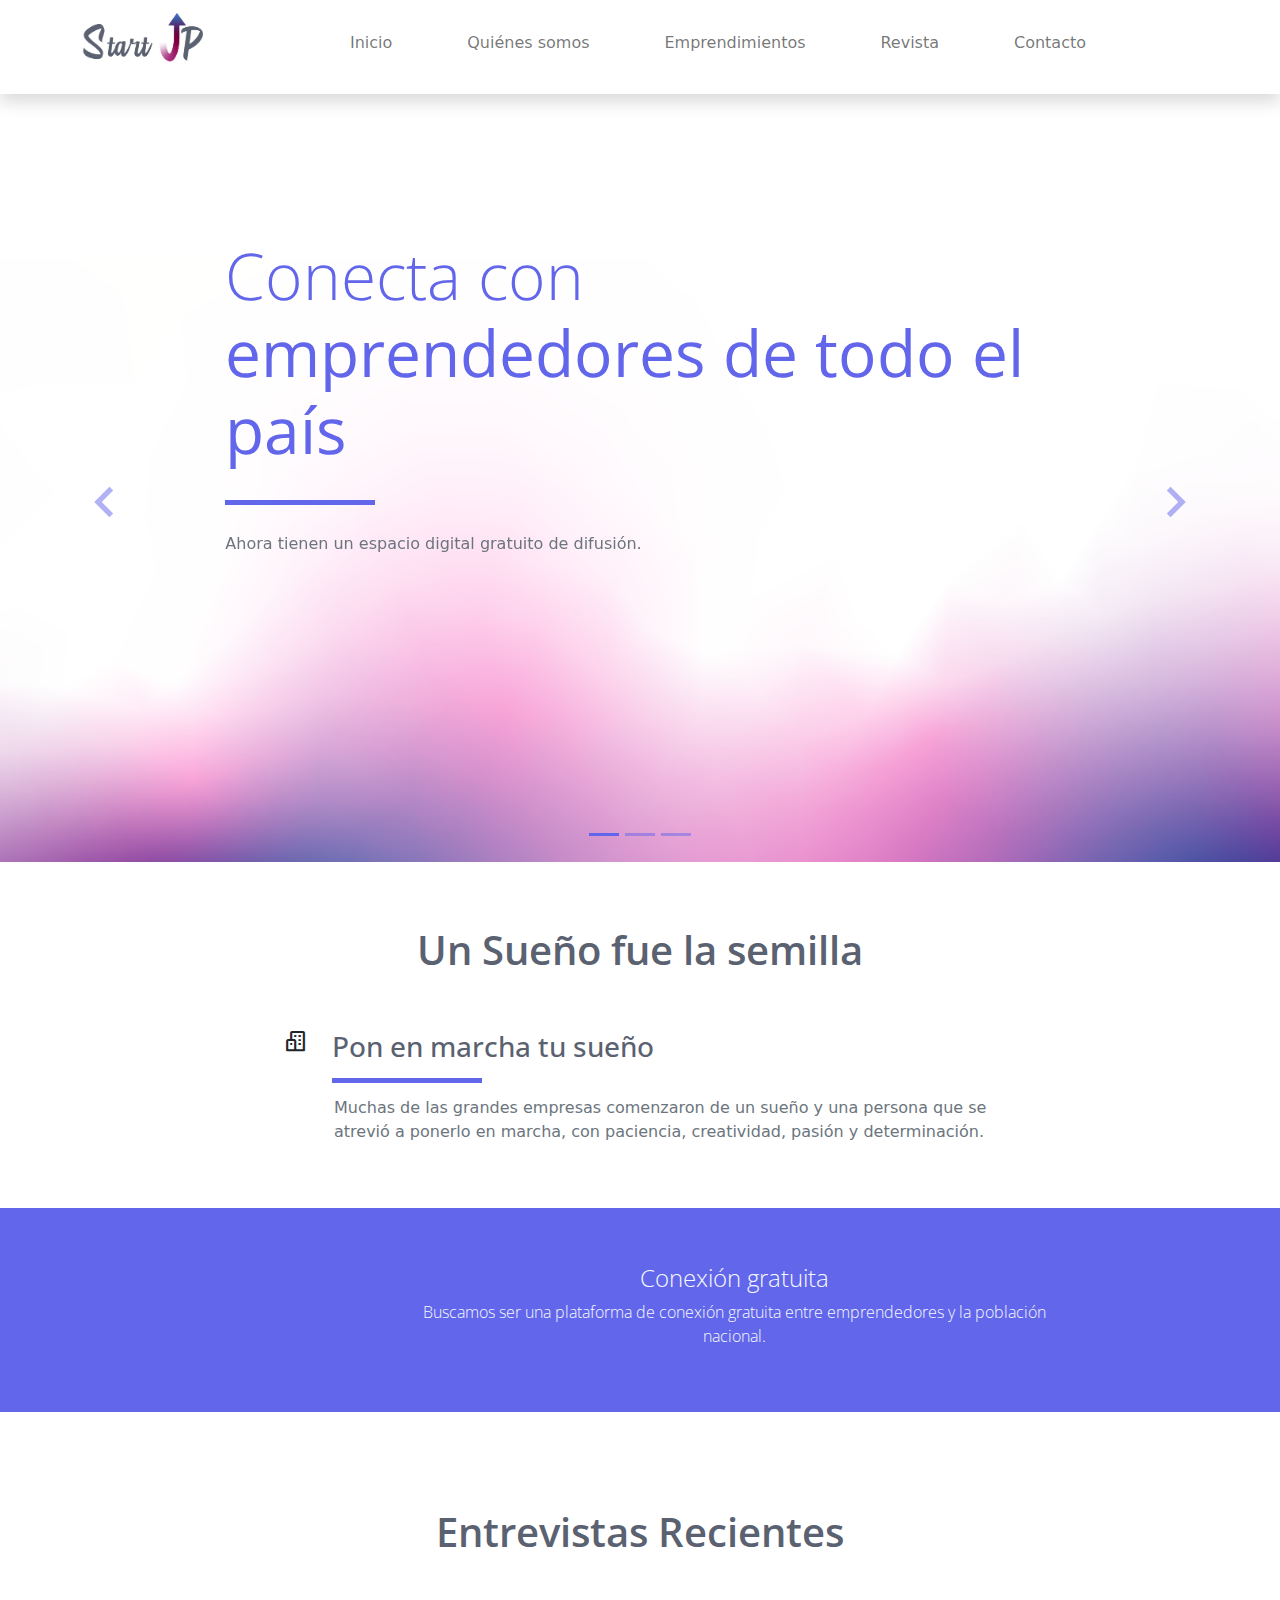
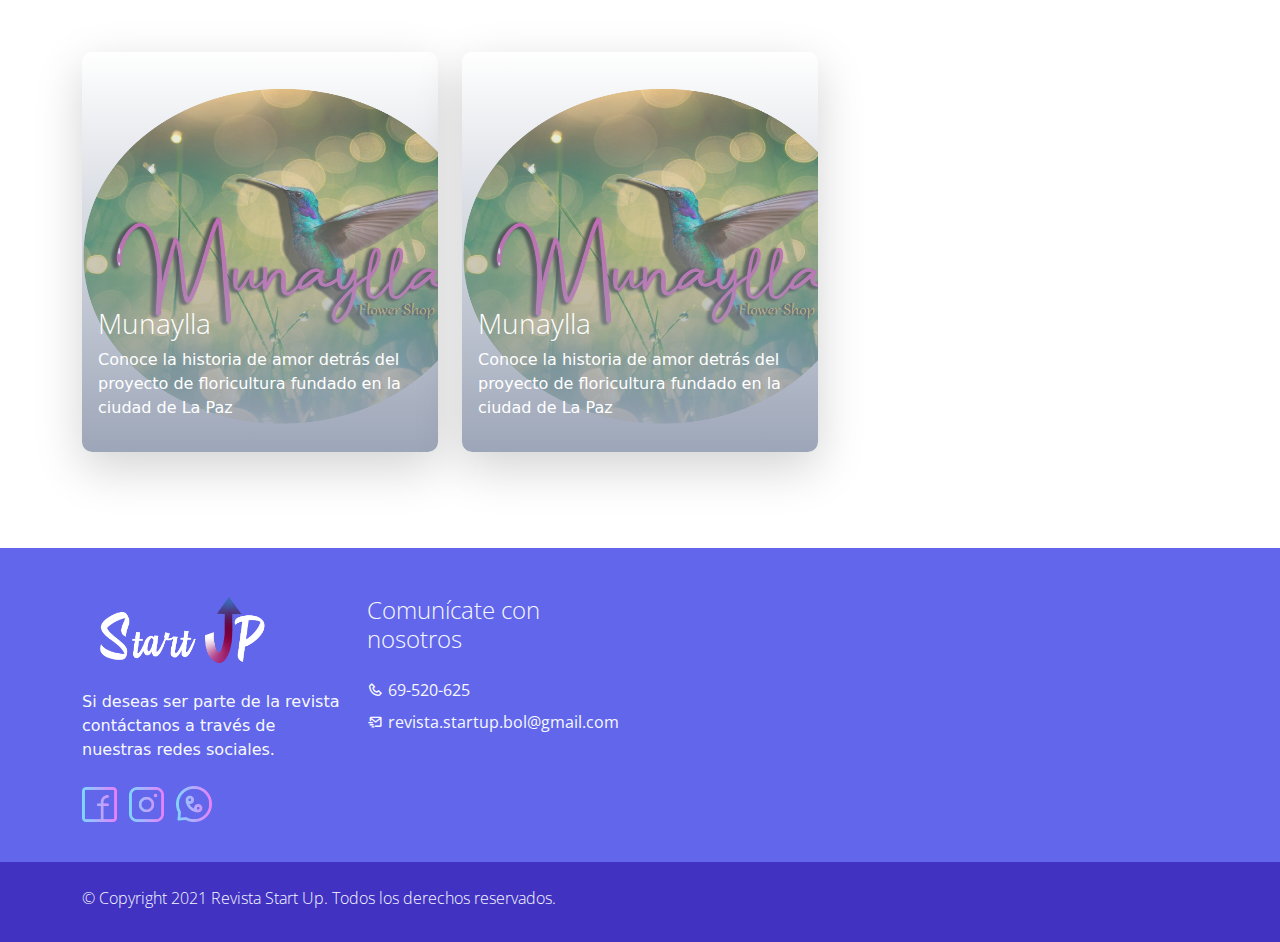
==== commit 6976e8a0: "update prueba" ====
--- a/index.html
+++ b/index.html
@@ -340,6 +340,23 @@
 
                 </div>
                 <div class="col-md-4 mb-12">
+                    <a href="entrevista.html" class="recent-work card border-0 shadow-lg overflow-hidden">
+                        <img class="recent-work-img card-img" style="height: 400px; width: 400px;"
+                            src="./assets/img/entrevista/primera/logo.png" alt="Card image">
+                        <div class="recent-work-vertical card-img-overlay d-flex align-items-end">
+                            <div class="recent-work-content text-start mb-3 ml-3 text-dark">
+                                <h3 class="card-title light-300" style="color:white;">Munaylla</h3>
+                                <p class="card-text" style="color:white;">
+                                    Conoce la historia de amor detrás del
+                                    proyecto de floricultura
+                                    fundado en la ciudad de La Paz
+                                </p>
+                            </div>
+                        </div>
+                    </a>
+
+                </div>
+                <!-- <div class="col-md-4 mb-12">
                     <a href="arte3r.html" class="recent-work card border-0 shadow-lg overflow-hidden"
                         style="height: 400px; width: 400px;">
                         <img class="recent-work-img card-img" src="./assets/img/entrevista/segunda/logo.jpg"
@@ -354,7 +371,7 @@
                         </div>
                     </a>
                 </div>
-                <!-- End Recent Work -->
+                 End Recent Work -->
 
             </div>
         </div>
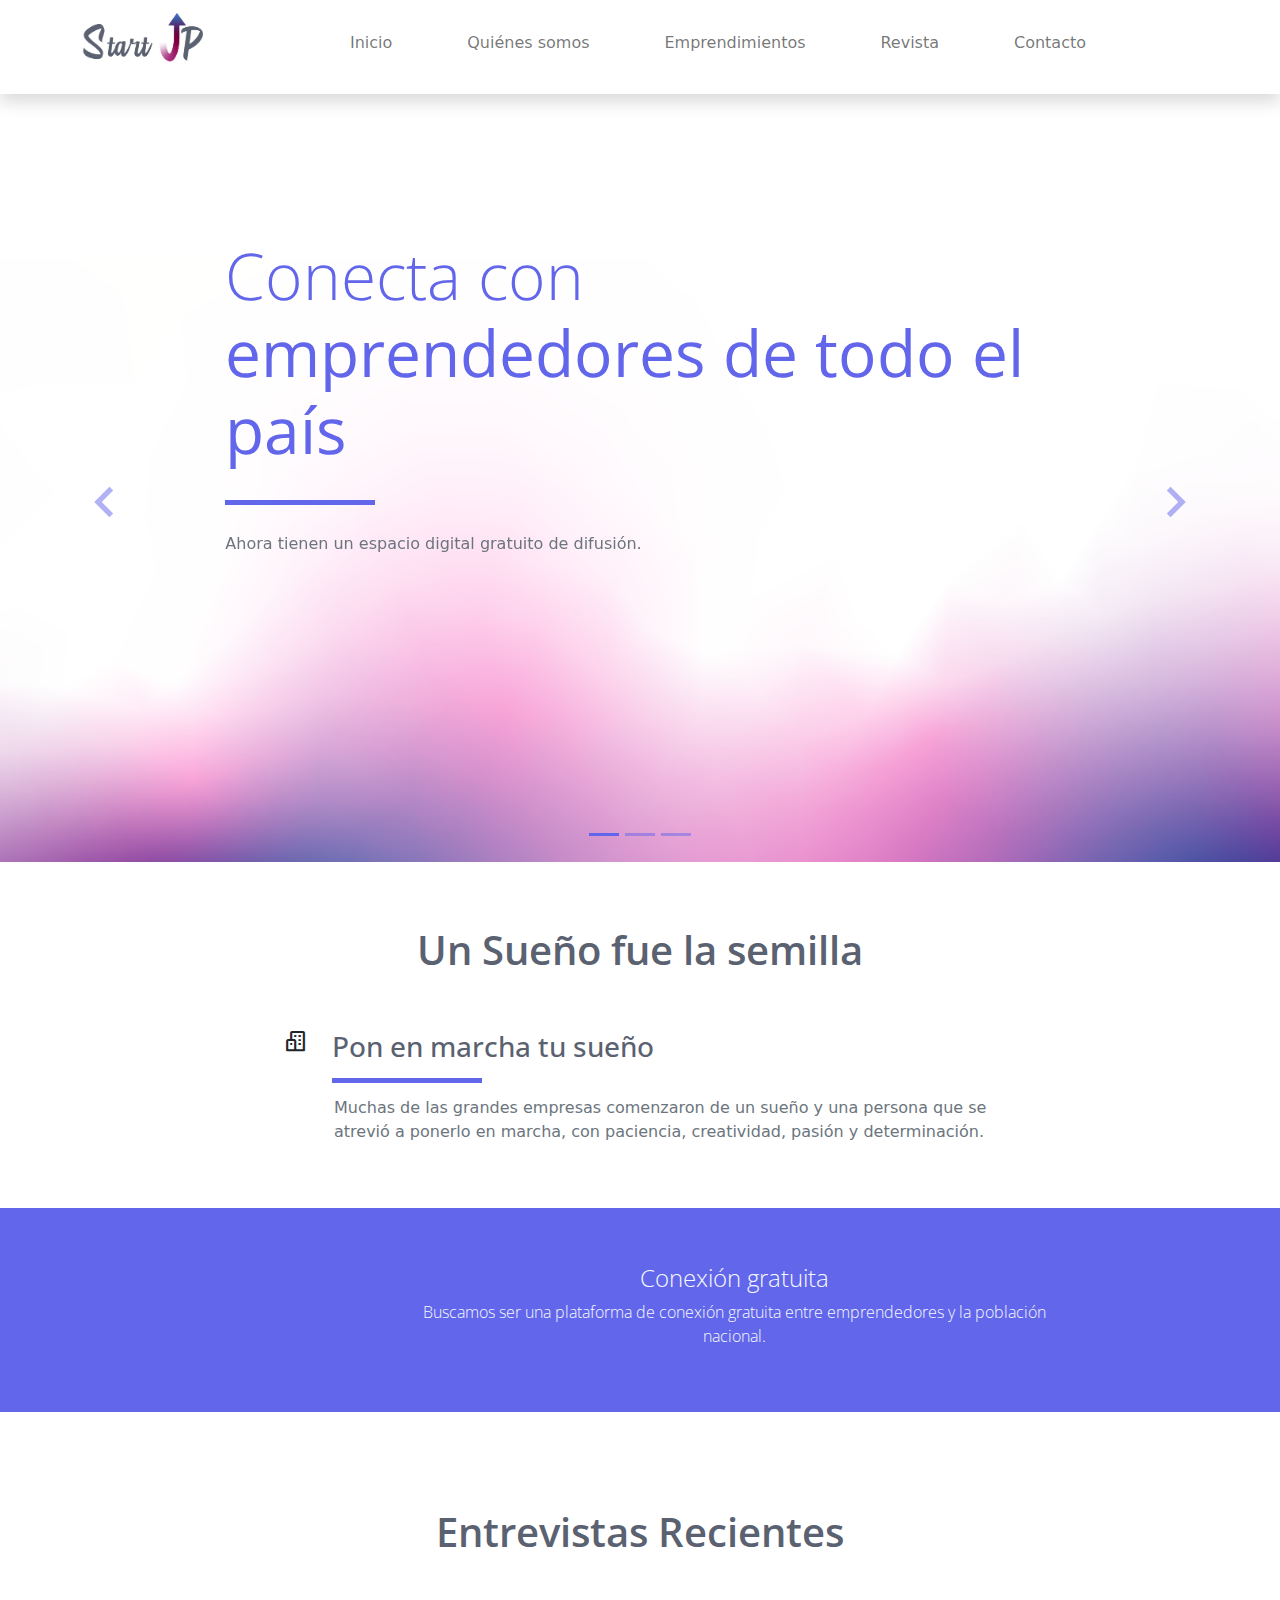
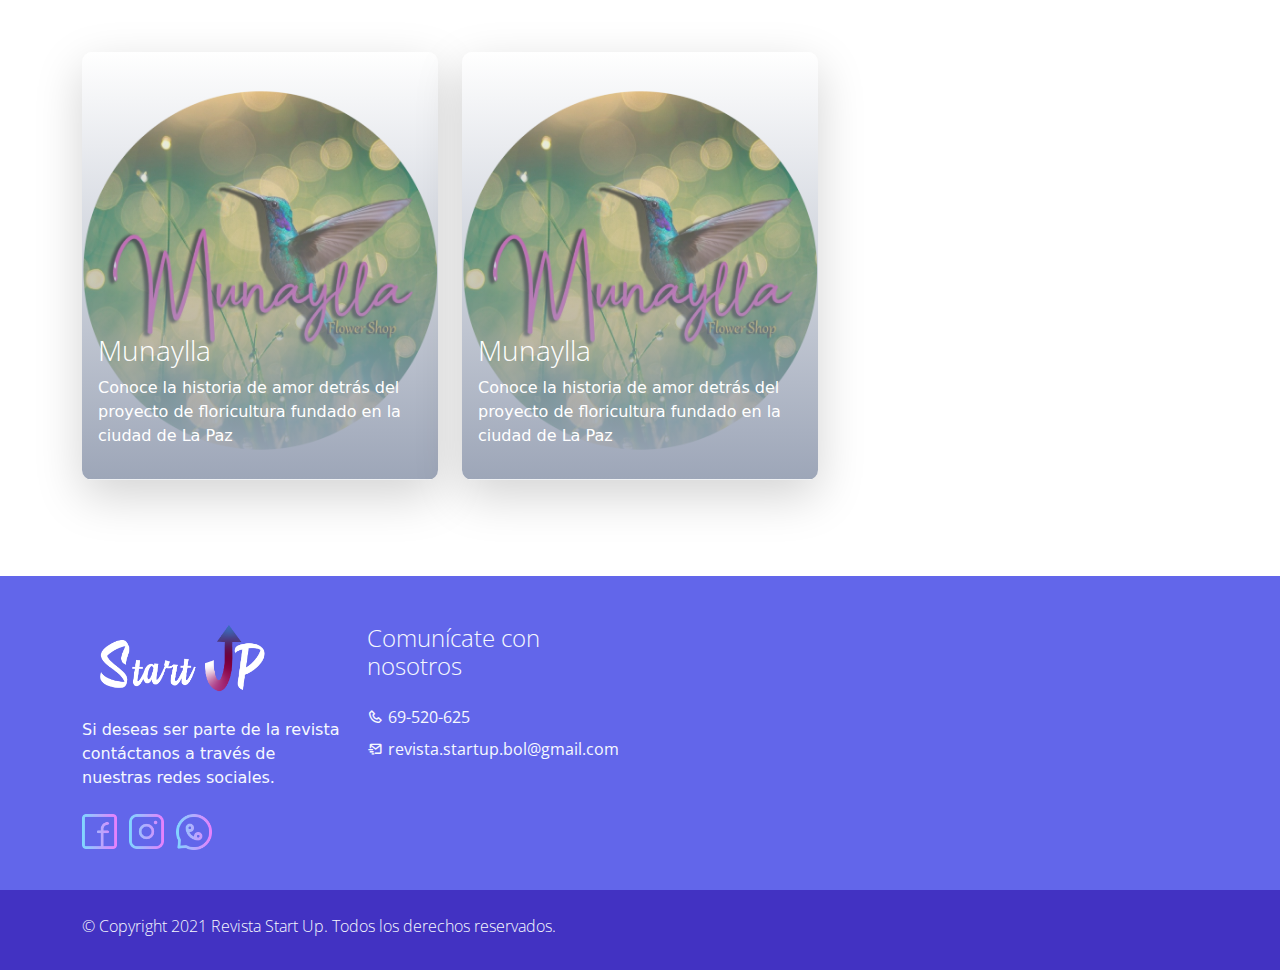
==== commit 8784b795: "prueba movil" ====
--- a/index.html
+++ b/index.html
@@ -319,13 +319,13 @@
             <div class="recent-work-header row text-center pb-5">
                 <h2 class="col-md-6 m-auto h2 semi-bold-600 py-5" style="color: #5A6170;">Entrevistas Recientes</h2>
             </div>
-            <div class="row gy-12 g-lg-12 mb-12">
+            <div class="row  mb-12">
 
                 <!-- Start Recent Work -->
-                <div class="col-md-4 mb-12">
+                <div class="col-md-4 ">
                     <a href="entrevista.html" class="recent-work card border-0 shadow-lg overflow-hidden">
-                        <img class="recent-work-img card-img" style="height: 400px; width: 400px;"
-                            src="./assets/img/entrevista/primera/logo.png" alt="Card image">
+                        <img class="recent-work-img card-img" src="./assets/img/entrevista/primera/logo.png"
+                            alt="Card image">
                         <div class="recent-work-vertical card-img-overlay d-flex align-items-end">
                             <div class="recent-work-content text-start mb-3 ml-3 text-dark">
                                 <h3 class="card-title light-300" style="color:white;">Munaylla</h3>
@@ -339,10 +339,10 @@
                     </a>
 
                 </div>
-                <div class="col-md-4 mb-12">
+                <div class="col-md-4">
                     <a href="entrevista.html" class="recent-work card border-0 shadow-lg overflow-hidden">
-                        <img class="recent-work-img card-img" style="height: 400px; width: 400px;"
-                            src="./assets/img/entrevista/primera/logo.png" alt="Card image">
+                        <img class="recent-work-img card-img" src="./assets/img/entrevista/primera/logo.png"
+                            alt="Card image">
                         <div class="recent-work-vertical card-img-overlay d-flex align-items-end">
                             <div class="recent-work-content text-start mb-3 ml-3 text-dark">
                                 <h3 class="card-title light-300" style="color:white;">Munaylla</h3>
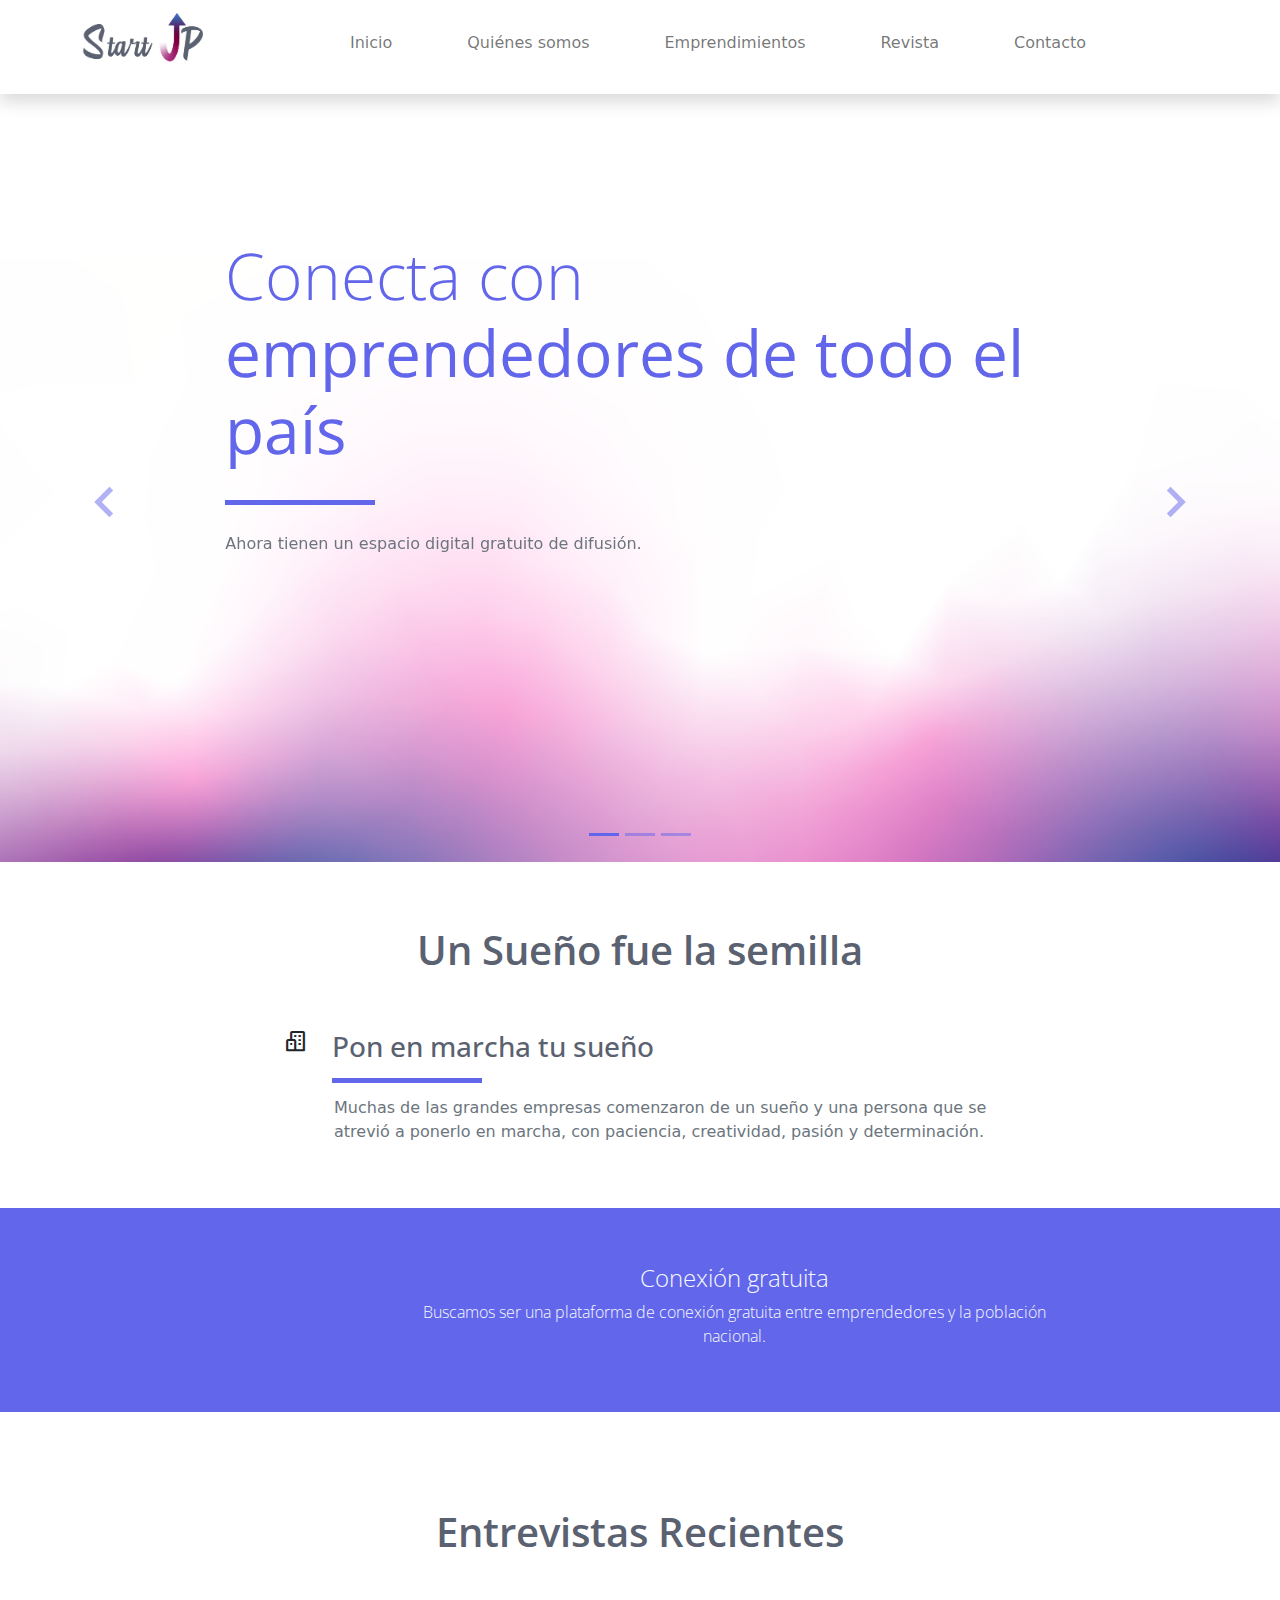
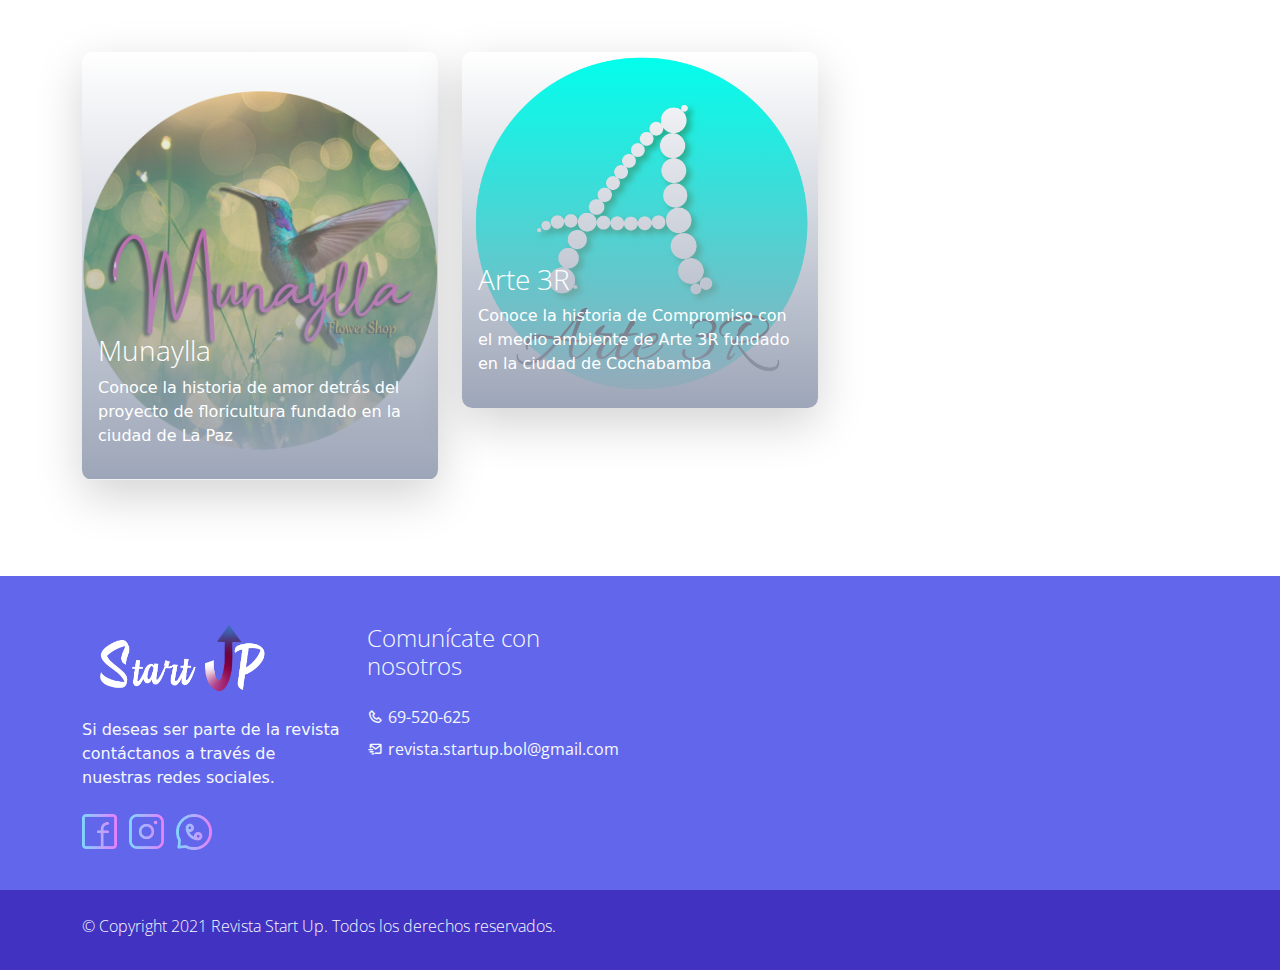
==== commit b055892b: "update interview" ====
--- a/index.html
+++ b/index.html
@@ -341,16 +341,14 @@
                 </div>
                 <div class="col-md-4">
                     <a href="entrevista.html" class="recent-work card border-0 shadow-lg overflow-hidden">
-                        <img class="recent-work-img card-img" src="./assets/img/entrevista/primera/logo.png"
+                        <img class="recent-work-img card-img" src="./assets/img/entrevista/segunda/logo.jpg"
                             alt="Card image">
                         <div class="recent-work-vertical card-img-overlay d-flex align-items-end">
                             <div class="recent-work-content text-start mb-3 ml-3 text-dark">
-                                <h3 class="card-title light-300" style="color:white;">Munaylla</h3>
-                                <p class="card-text" style="color:white;">
-                                    Conoce la historia de amor detrás del
-                                    proyecto de floricultura
-                                    fundado en la ciudad de La Paz
-                                </p>
+                                <h3 class="card-title light-300" style="color:white;">Arte 3R</h3>
+                                <p class="card-text" style="color:white;">Conoce la historia de Compromiso con el medio
+                                    ambiente de Arte 3R
+                                    fundado en la ciudad de Cochabamba</p>
                             </div>
                         </div>
                     </a>
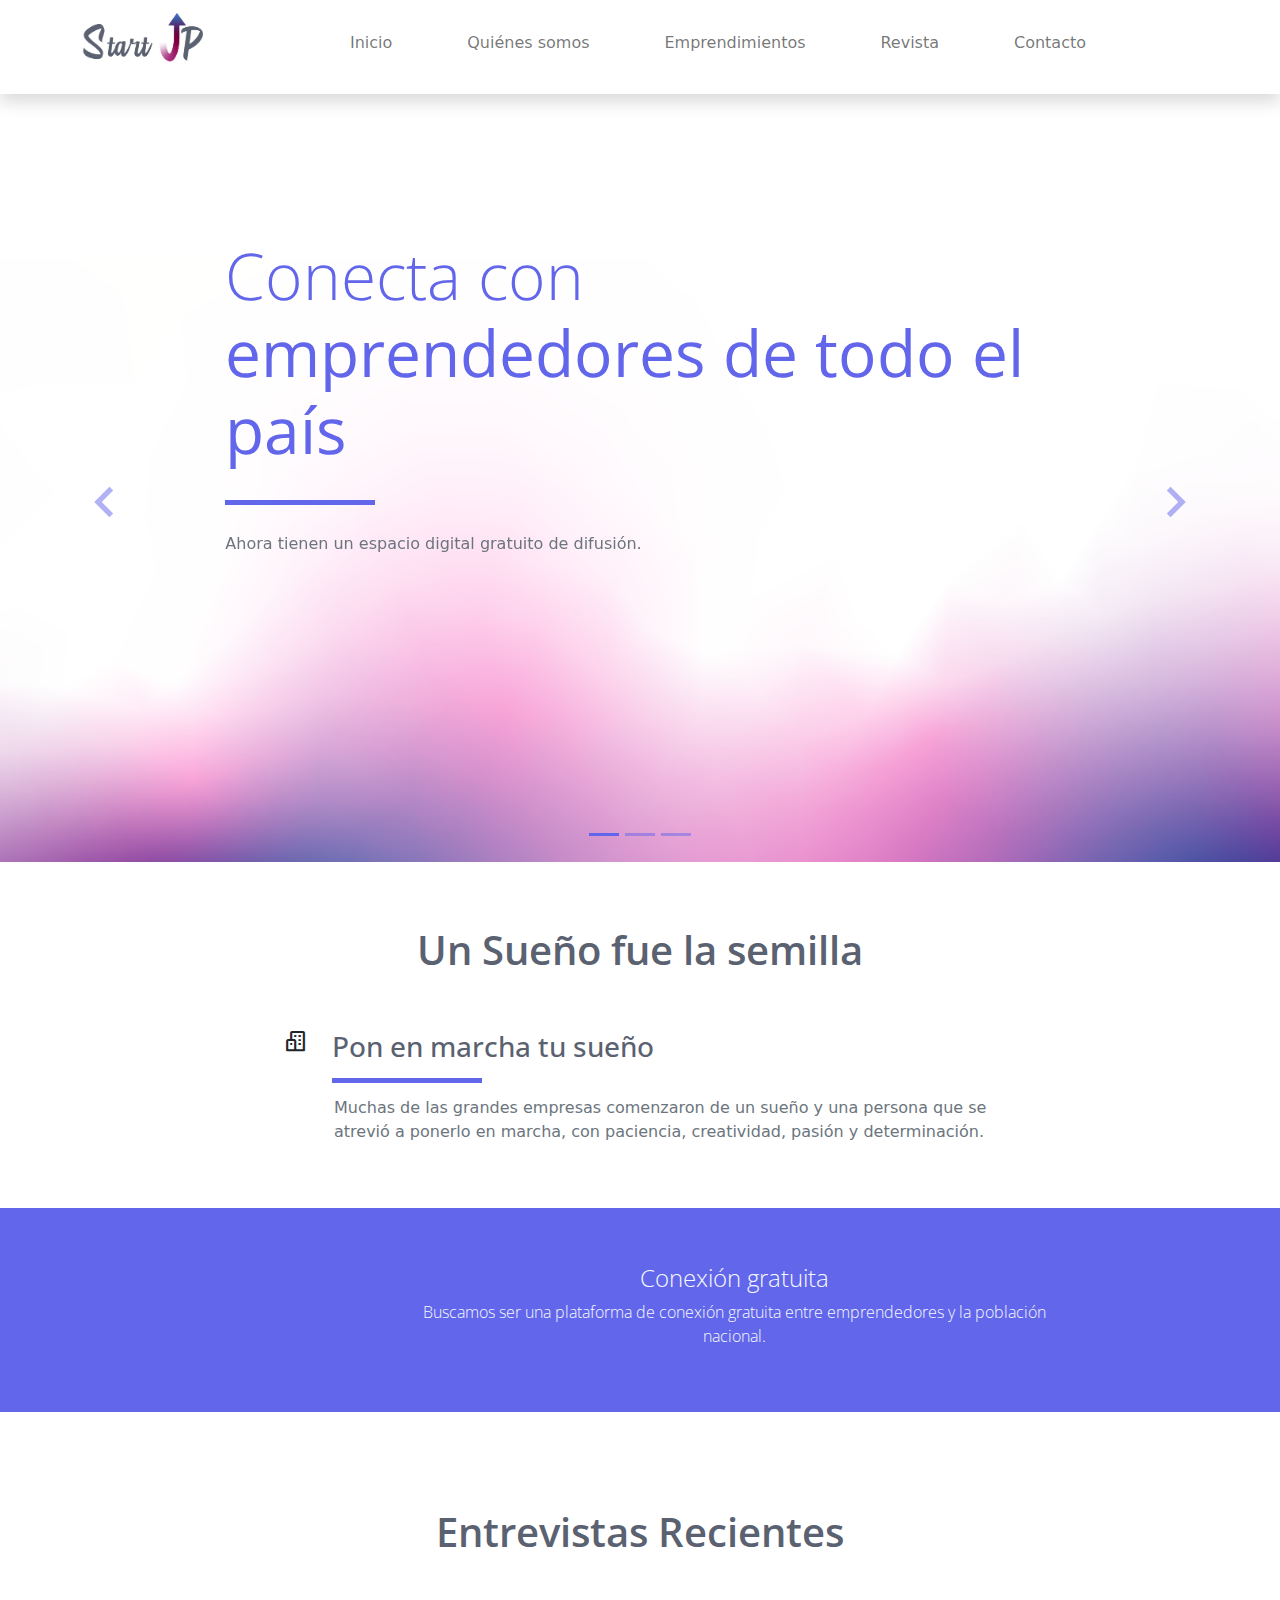
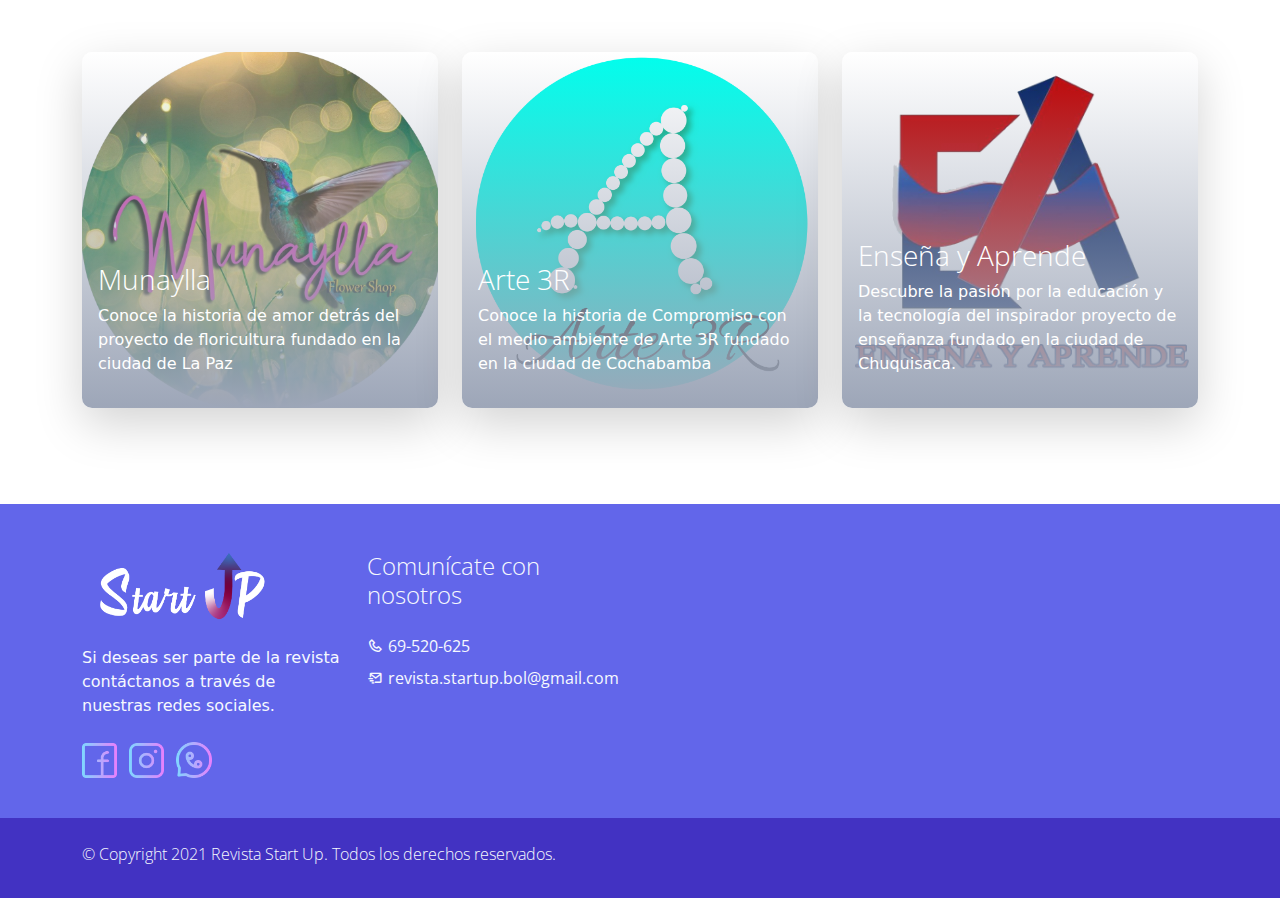
==== commit 8ec00c90: "update ensena" ====
--- a/index.html
+++ b/index.html
@@ -319,12 +319,12 @@
             <div class="recent-work-header row text-center pb-5">
                 <h2 class="col-md-6 m-auto h2 semi-bold-600 py-5" style="color: #5A6170;">Entrevistas Recientes</h2>
             </div>
-            <div class="row  mb-12">
+            <div class="row">
 
                 <!-- Start Recent Work -->
                 <div class="col-md-4 ">
                     <a href="entrevista.html" class="recent-work card border-0 shadow-lg overflow-hidden">
-                        <img class="recent-work-img card-img" src="./assets/img/entrevista/primera/logo.png"
+                        <img class="recent-work-img card-img" src="./assets/img/entrevista/primera/logomunay.jpg"
                             alt="Card image">
                         <div class="recent-work-vertical card-img-overlay d-flex align-items-end">
                             <div class="recent-work-content text-start mb-3 ml-3 text-dark">
@@ -340,7 +340,7 @@
 
                 </div>
                 <div class="col-md-4">
-                    <a href="entrevista.html" class="recent-work card border-0 shadow-lg overflow-hidden">
+                    <a href="arte3r.html" class="recent-work card border-0 shadow-lg overflow-hidden">
                         <img class="recent-work-img card-img" src="./assets/img/entrevista/segunda/logo.jpg"
                             alt="Card image">
                         <div class="recent-work-vertical card-img-overlay d-flex align-items-end">
@@ -354,22 +354,22 @@
                     </a>
 
                 </div>
-                <!-- <div class="col-md-4 mb-12">
-                    <a href="arte3r.html" class="recent-work card border-0 shadow-lg overflow-hidden"
-                        style="height: 400px; width: 400px;">
-                        <img class="recent-work-img card-img" src="./assets/img/entrevista/segunda/logo.jpg"
+                <div class="col-md-4 ">
+                    <a href="ensena-aprende.html" class="recent-work card border-0 shadow-lg overflow-hidden">
+                        <img class="recent-work-img card-img" src="./assets/img/entrevista/tercera/logo.jpg"
                             alt="Card image">
                         <div class="recent-work-vertical card-img-overlay d-flex align-items-end">
                             <div class="recent-work-content text-start mb-3 ml-3 text-dark">
-                                <h3 class="card-title light-300" style="color:white;">Arte 3R</h3>
-                                <p class="card-text" style="color:white;">Conoce la historia de Compromiso con el medio
-                                    ambiente de Arte 3R
-                                    fundado en la ciudad de Cochabamba</p>
+                                <h3 class="card-title light-300" style="color:white;">Enseña y Aprende</h3>
+                                <p class="card-text" style="color:white;">
+                                    Descubre la pasión por la educación y la tecnología del inspirador proyecto de
+                                    enseñanza fundado en la ciudad de Chuquisaca.
+                                </p>
                             </div>
                         </div>
                     </a>
-                </div>
-                 End Recent Work -->
+
+                </div>
 
             </div>
         </div>
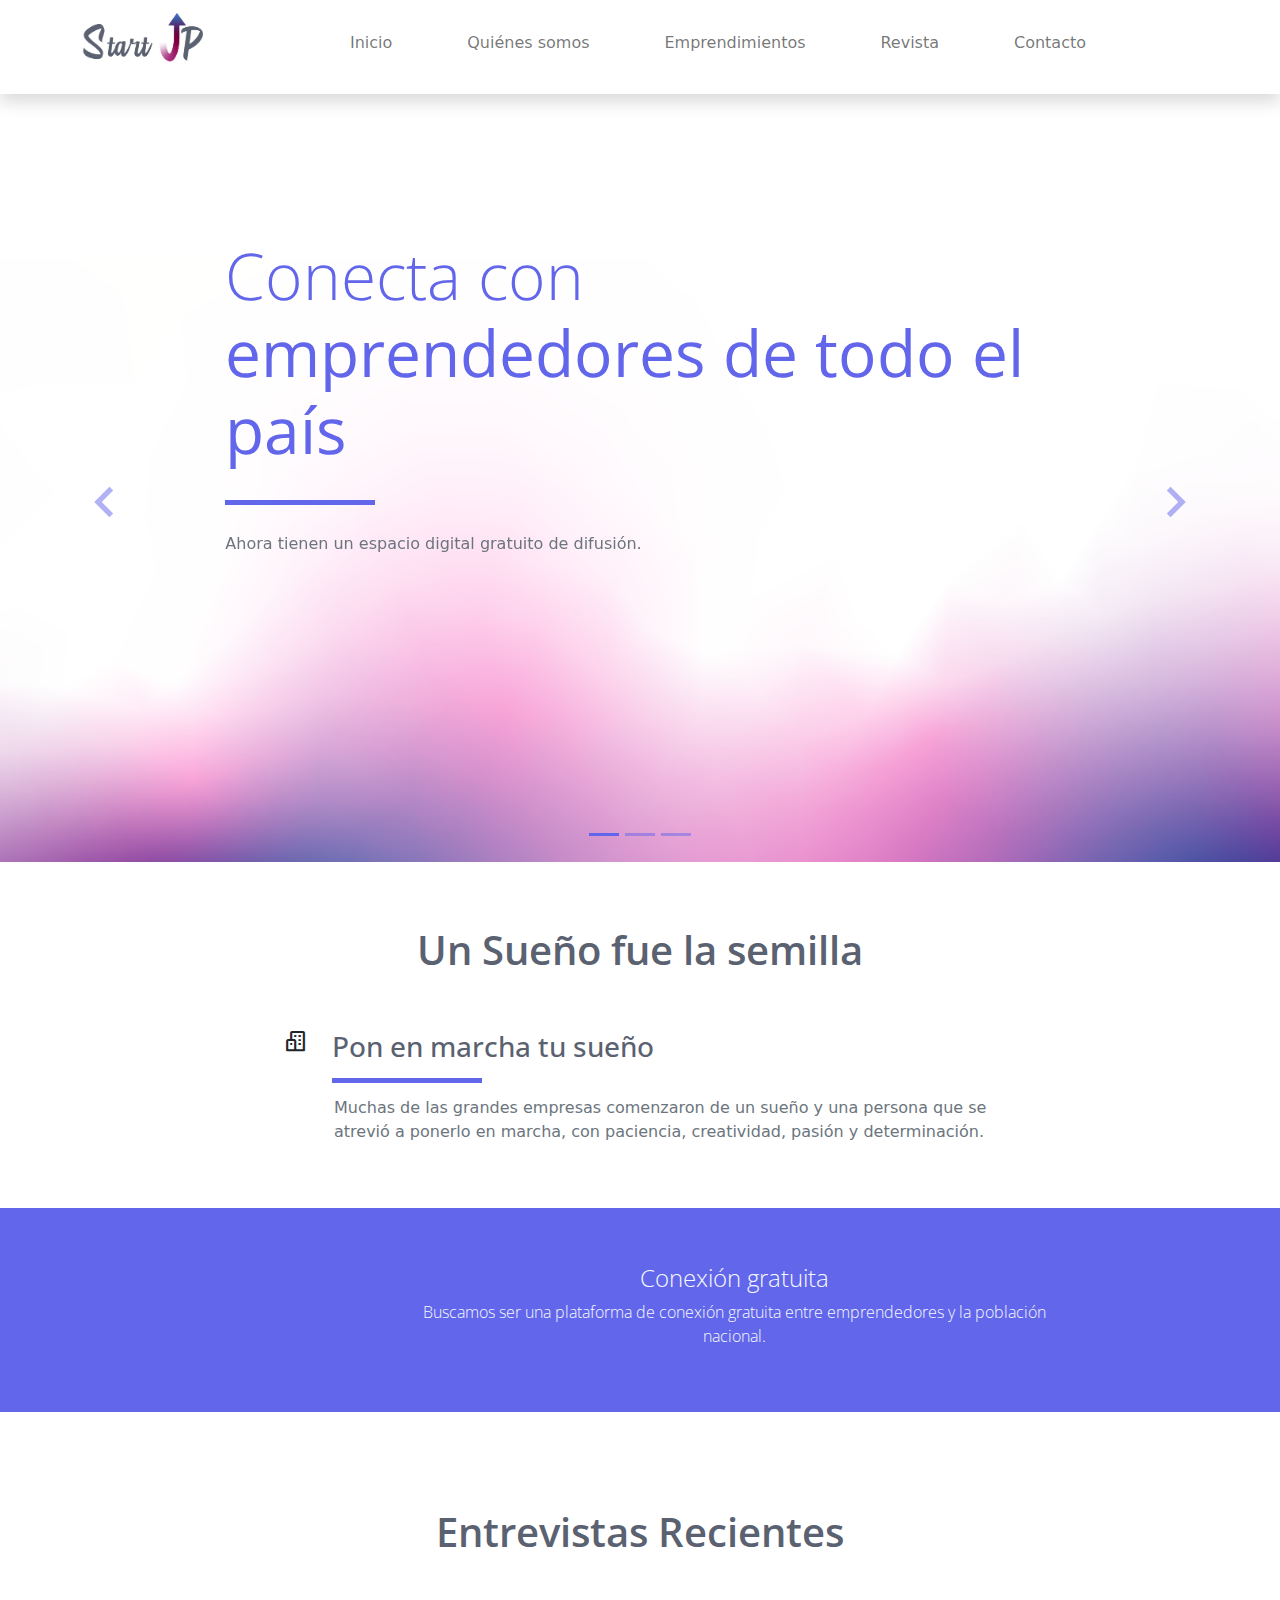
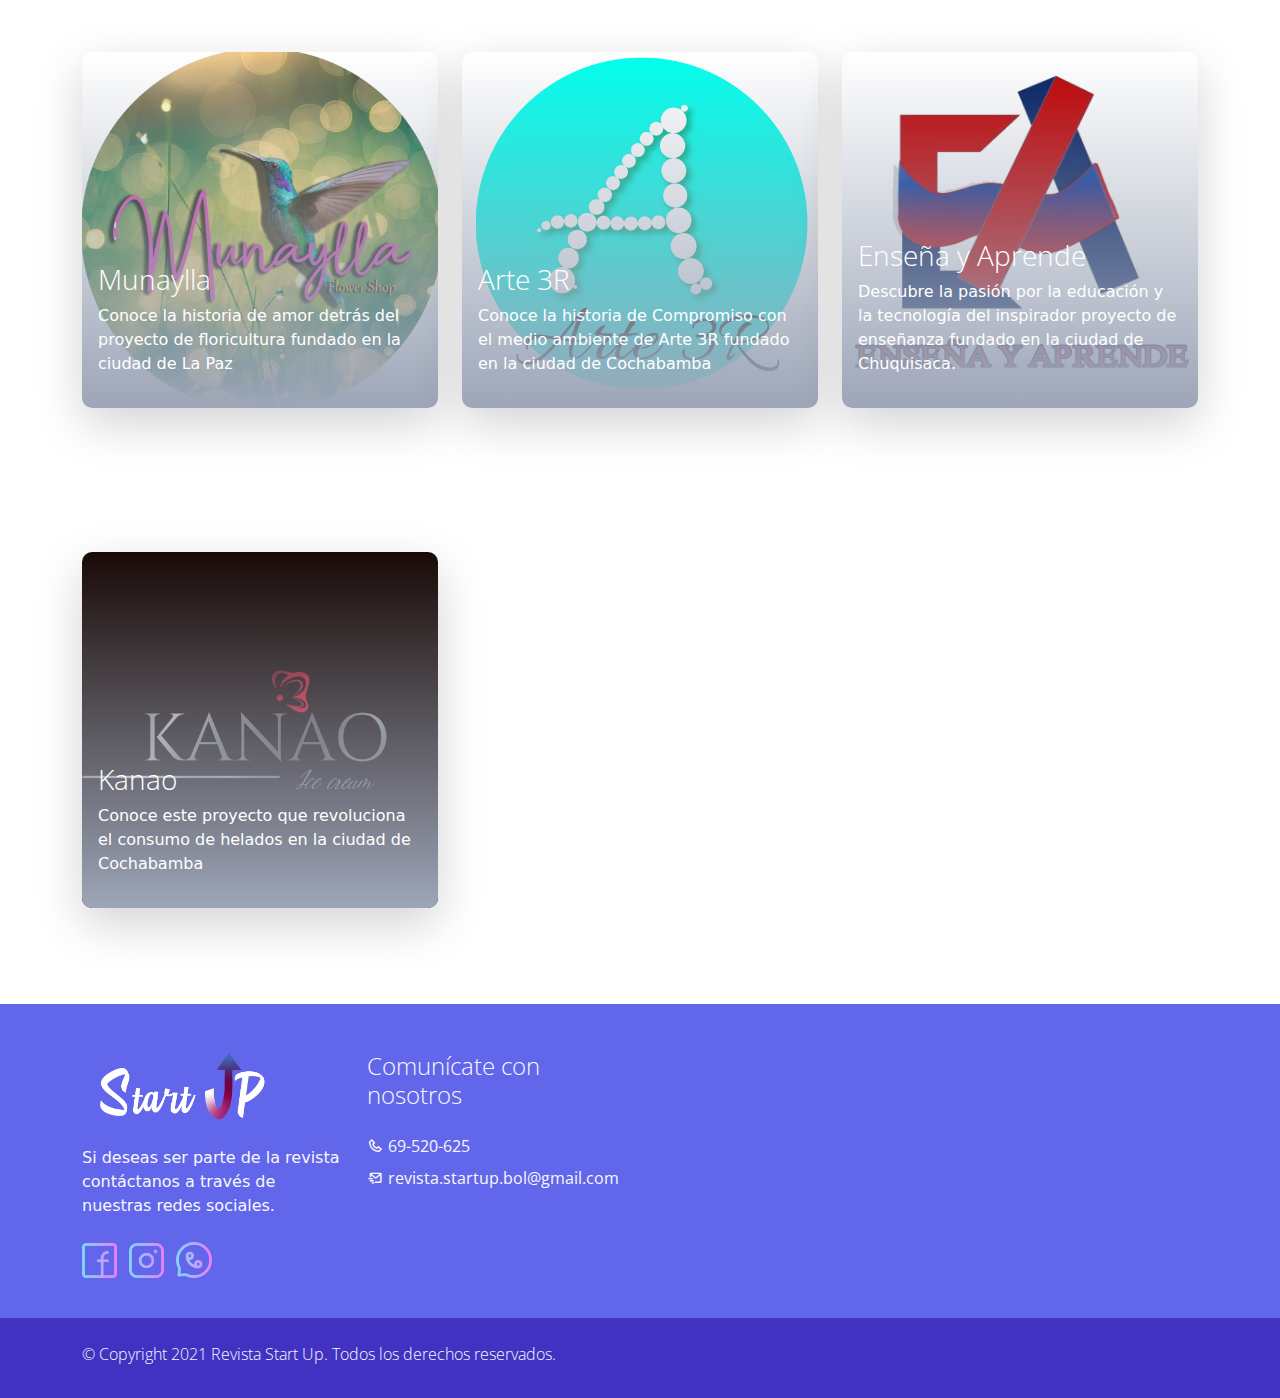
==== commit ca435bfb: "kanao" ====
--- a/index.html
+++ b/index.html
@@ -375,6 +375,30 @@
         </div>
     </section>
     <!-- End Recent Work -->
+
+    <section class="py-5 mb-5">
+        <div class="container">
+
+            <div class="row">
+                <!-- Start Recent Work -->
+                <div class="col-md-4 ">
+                    <a href="kanao.html" class="recent-work card border-0 shadow-lg overflow-hidden">
+                        <img class="recent-work-img card-img" src="./assets/img/entrevista/cuarta/Logo.jpg"
+                            alt="Card image">
+                        <div class="recent-work-vertical card-img-overlay d-flex align-items-end">
+                            <div class="recent-work-content text-start mb-3 ml-3 text-dark">
+                                <h3 class="card-title light-300" style="color:white;">Kanao</h3>
+                                <p class="card-text" style="color:white;">
+                                    Conoce este proyecto que revoluciona el consumo de helados en la ciudad de
+                                    Cochabamba
+                                </p>
+                            </div>
+                        </div>
+                    </a>
+                </div>
+            </div>
+        </div>
+    </section>
 
 
 
